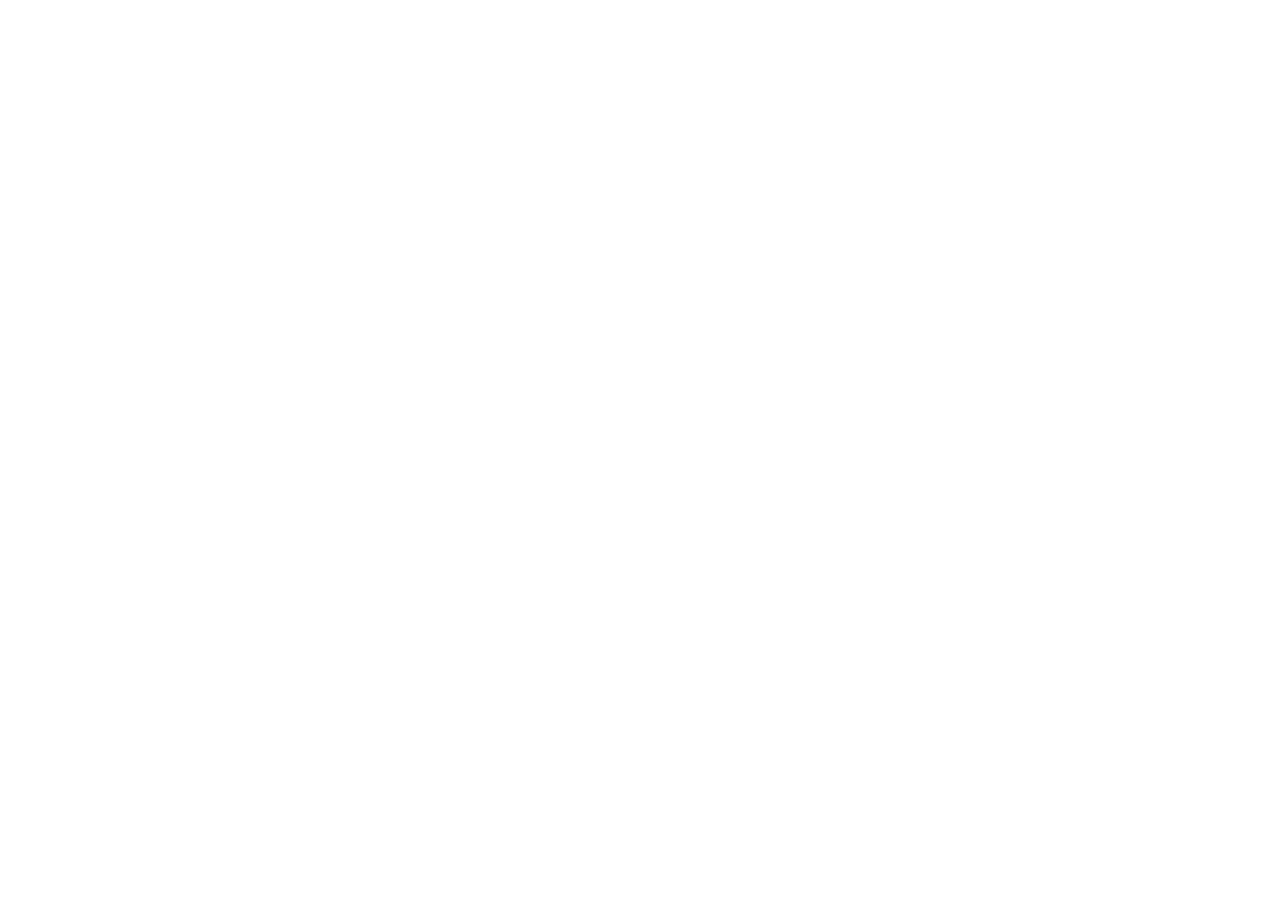
==== login.html @ c5b6c1b1 "init project" ====
<!DOCTYPE html>
<html lang="en">

<head>
    <meta charset="UTF-8">
    <meta http-equiv="X-UA-Compatible" content="IE=edge">
    <meta name="viewport" content="width=device-width, initial-scale=1.0">
    <title>Document</title>
</head>

<body>

</body>

</html>
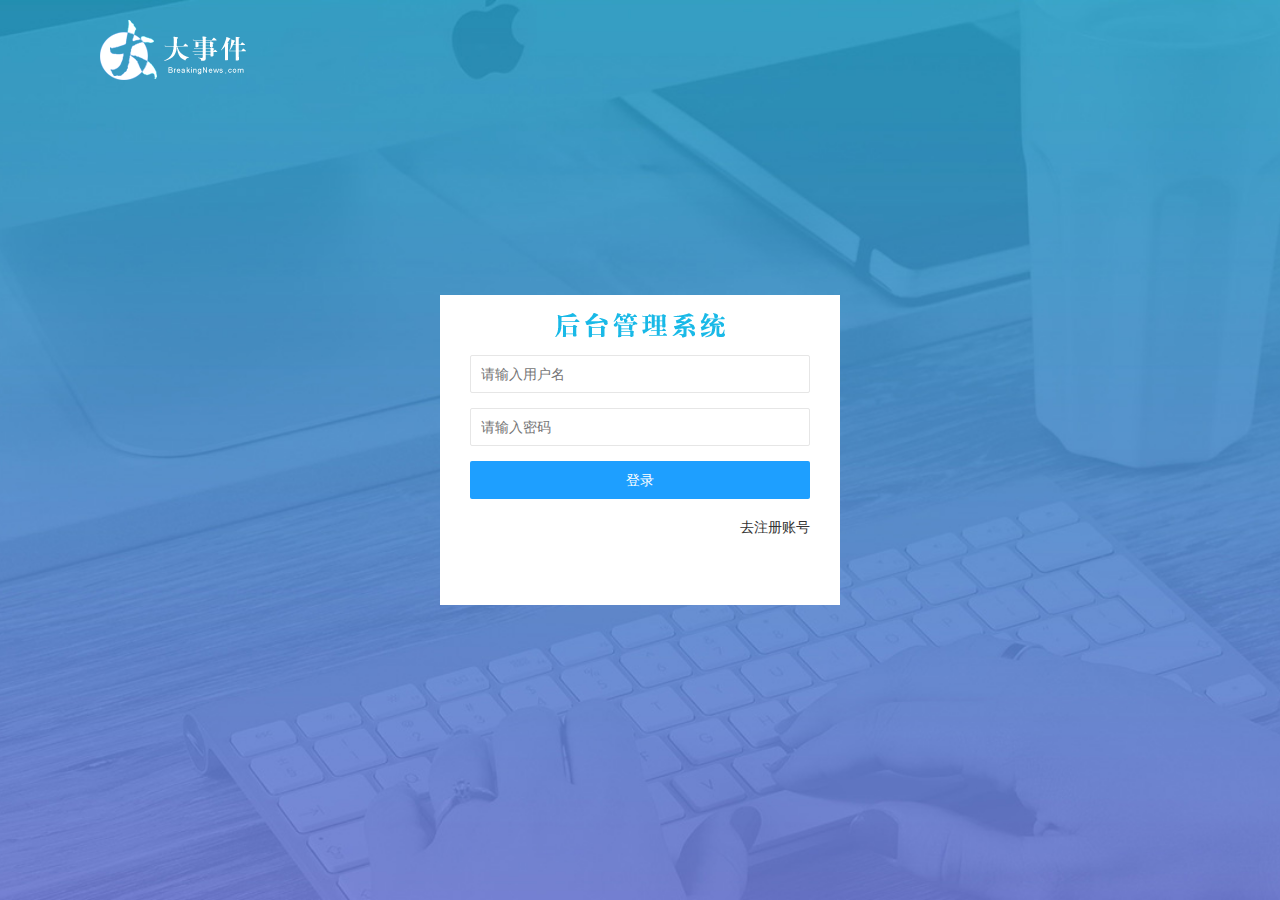
==== commit fea3f348: "把login分支存入仓库" ====
--- a/login.html
+++ b/login.html
@@ -5,11 +5,50 @@
     <meta charset="UTF-8">
     <meta http-equiv="X-UA-Compatible" content="IE=edge">
     <meta name="viewport" content="width=device-width, initial-scale=1.0">
-    <title>Document</title>
+    <title>大事件-登录/注册</title>
+    <!-- 导入layui样式表 -->
+    <link rel="stylesheet" href="/assets/lib/layui/css/layui.css">
+    <!-- 导入自己的css样式 -->
+    <link rel="stylesheet" href="./assets/css/login.css">
 </head>
 
 <body>
+    <!-- 头部log区域 -->
+    <div class="small_log">
+        <img src="/assets/images/logo.png" alt="">
+    </div>
 
+    <!-- 登录注册区 -->
+    <div class="loginAndReg">
+        <!-- 头部 -->
+        <div class="title_box"></div>
+        <!-- 登录页 -->
+        <div class="login-box">
+            <form class="layui-form" action="">
+                <div class="layui-form-item">
+                    <input type="text" name="username" required lay-verify="required" placeholder="请输入用户名" autocomplete="off" class="layui-input">
+                </div>
+                <div class="layui-form-item">
+                    <input type="password" name="password" required lay-verify="required" placeholder="请输入密码" autocomplete="off" class="layui-input">
+                </div>
+                <button class="layui-btn layui-btn-fluid layui-btn-normal" lay-submit lay-filter="formDemo">登录</button>
+                <div class="layui-form-item links">
+                    <a href="javascript:;" id="link_reg">去注册账号</a>
+                </div>
+            </form>
+
+        </div>
+        <!-- 注册页 -->
+        <div class="reg-box">
+            <a href="javascript:;" id="link_login">去登录</a>
+        </div>
+
+    </div>
+
+    <!-- 导入jquery样式 -->
+    <script src="/assets/lib/jquery.js"></script>
+    <!-- 导入自己的js样式 -->
+    <script src="/assets/js/login.js"></script>
 </body>
 
 </html>--- a/assets/lib/layui/css/layui.css
+++ b/assets/lib/layui/css/layui.css
@@ -0,0 +1,2 @@
+/** layui-v2.5.5 MIT License By https://www.layui.com */
+ .layui-inline,img{display:inline-block;vertical-align:middle}h1,h2,h3,h4,h5,h6{font-weight:400}.layui-edge,.layui-header,.layui-inline,.layui-main{position:relative}.layui-body,.layui-edge,.layui-elip{overflow:hidden}.layui-btn,.layui-edge,.layui-inline,img{vertical-align:middle}.layui-btn,.layui-disabled,.layui-icon,.layui-unselect{-moz-user-select:none;-webkit-user-select:none;-ms-user-select:none}.layui-elip,.layui-form-checkbox span,.layui-form-pane .layui-form-label{text-overflow:ellipsis;white-space:nowrap}.layui-breadcrumb,.layui-tree-btnGroup{visibility:hidden}blockquote,body,button,dd,div,dl,dt,form,h1,h2,h3,h4,h5,h6,input,li,ol,p,pre,td,textarea,th,ul{margin:0;padding:0;-webkit-tap-highlight-color:rgba(0,0,0,0)}a:active,a:hover{outline:0}img{border:none}li{list-style:none}table{border-collapse:collapse;border-spacing:0}h4,h5,h6{font-size:100%}button,input,optgroup,option,select,textarea{font-family:inherit;font-size:inherit;font-style:inherit;font-weight:inherit;outline:0}pre{white-space:pre-wrap;white-space:-moz-pre-wrap;white-space:-pre-wrap;white-space:-o-pre-wrap;word-wrap:break-word}body{line-height:24px;font:14px Helvetica Neue,Helvetica,PingFang SC,Tahoma,Arial,sans-serif}hr{height:1px;margin:10px 0;border:0;clear:both}a{color:#333;text-decoration:none}a:hover{color:#777}a cite{font-style:normal;*cursor:pointer}.layui-border-box,.layui-border-box *{box-sizing:border-box}.layui-box,.layui-box *{box-sizing:content-box}.layui-clear{clear:both;*zoom:1}.layui-clear:after{content:'\20';clear:both;*zoom:1;display:block;height:0}.layui-inline{*display:inline;*zoom:1}.layui-edge{display:inline-block;width:0;height:0;border-width:6px;border-style:dashed;border-color:transparent}.layui-edge-top{top:-4px;border-bottom-color:#999;border-bottom-style:solid}.layui-edge-right{border-left-color:#999;border-left-style:solid}.layui-edge-bottom{top:2px;border-top-color:#999;border-top-style:solid}.layui-edge-left{border-right-color:#999;border-right-style:solid}.layui-disabled,.layui-disabled:hover{color:#d2d2d2!important;cursor:not-allowed!important}.layui-circle{border-radius:100%}.layui-show{display:block!important}.layui-hide{display:none!important}@font-face{font-family:layui-icon;src:url(../font/iconfont.eot?v=250);src:url(../font/iconfont.eot?v=250#iefix) format('embedded-opentype'),url(../font/iconfont.woff2?v=250) format('woff2'),url(../font/iconfont.woff?v=250) format('woff'),url(../font/iconfont.ttf?v=250) format('truetype'),url(../font/iconfont.svg?v=250#layui-icon) format('svg')}.layui-icon{font-family:layui-icon!important;font-size:16px;font-style:normal;-webkit-font-smoothing:antialiased;-moz-osx-font-smoothing:grayscale}.layui-icon-reply-fill:before{content:"\e611"}.layui-icon-set-fill:before{content:"\e614"}.layui-icon-menu-fill:before{content:"\e60f"}.layui-icon-search:before{content:"\e615"}.layui-icon-share:before{content:"\e641"}.layui-icon-set-sm:before{content:"\e620"}.layui-icon-engine:before{content:"\e628"}.layui-icon-close:before{content:"\1006"}.layui-icon-close-fill:before{content:"\1007"}.layui-icon-chart-screen:before{content:"\e629"}.layui-icon-star:before{content:"\e600"}.layui-icon-circle-dot:before{content:"\e617"}.layui-icon-chat:before{content:"\e606"}.layui-icon-release:before{content:"\e609"}.layui-icon-list:before{content:"\e60a"}.layui-icon-chart:before{content:"\e62c"}.layui-icon-ok-circle:before{content:"\1005"}.layui-icon-layim-theme:before{content:"\e61b"}.layui-icon-table:before{content:"\e62d"}.layui-icon-right:before{content:"\e602"}.layui-icon-left:before{content:"\e603"}.layui-icon-cart-simple:before{content:"\e698"}.layui-icon-face-cry:before{content:"\e69c"}.layui-icon-face-smile:before{content:"\e6af"}.layui-icon-survey:before{content:"\e6b2"}.layui-icon-tree:before{content:"\e62e"}.layui-icon-upload-circle:before{content:"\e62f"}.layui-icon-add-circle:before{content:"\e61f"}.layui-icon-download-circle:before{content:"\e601"}.layui-icon-templeate-1:before{content:"\e630"}.layui-icon-util:before{content:"\e631"}.layui-icon-face-surprised:before{content:"\e664"}.layui-icon-edit:before{content:"\e642"}.layui-icon-speaker:before{content:"\e645"}.layui-icon-down:before{content:"\e61a"}.layui-icon-file:before{content:"\e621"}.layui-icon-layouts:before{content:"\e632"}.layui-icon-rate-half:before{content:"\e6c9"}.layui-icon-add-circle-fine:before{content:"\e608"}.layui-icon-prev-circle:before{content:"\e633"}.layui-icon-read:before{content:"\e705"}.layui-icon-404:before{content:"\e61c"}.layui-icon-carousel:before{content:"\e634"}.layui-icon-help:before{content:"\e607"}.layui-icon-code-circle:before{content:"\e635"}.layui-icon-water:before{content:"\e636"}.layui-icon-username:before{content:"\e66f"}.layui-icon-find-fill:before{content:"\e670"}.layui-icon-about:before{content:"\e60b"}.layui-icon-location:before{content:"\e715"}.layui-icon-up:before{content:"\e619"}.layui-icon-pause:before{content:"\e651"}.layui-icon-date:before{content:"\e637"}.layui-icon-layim-uploadfile:before{content:"\e61d"}.layui-icon-delete:before{content:"\e640"}.layui-icon-play:before{content:"\e652"}.layui-icon-top:before{content:"\e604"}.layui-icon-friends:before{content:"\e612"}.layui-icon-refresh-3:before{content:"\e9aa"}.layui-icon-ok:before{content:"\e605"}.layui-icon-layer:before{content:"\e638"}.layui-icon-face-smile-fine:before{content:"\e60c"}.layui-icon-dollar:before{content:"\e659"}.layui-icon-group:before{content:"\e613"}.layui-icon-layim-download:before{content:"\e61e"}.layui-icon-picture-fine:before{content:"\e60d"}.layui-icon-link:before{content:"\e64c"}.layui-icon-diamond:before{content:"\e735"}.layui-icon-log:before{content:"\e60e"}.layui-icon-rate-solid:before{content:"\e67a"}.layui-icon-fonts-del:before{content:"\e64f"}.layui-icon-unlink:before{content:"\e64d"}.layui-icon-fonts-clear:before{content:"\e639"}.layui-icon-triangle-r:before{content:"\e623"}.layui-icon-circle:before{content:"\e63f"}.layui-icon-radio:before{content:"\e643"}.layui-icon-align-center:before{content:"\e647"}.layui-icon-align-right:before{content:"\e648"}.layui-icon-align-left:before{content:"\e649"}.layui-icon-loading-1:before{content:"\e63e"}.layui-icon-return:before{content:"\e65c"}.layui-icon-fonts-strong:before{content:"\e62b"}.layui-icon-upload:before{content:"\e67c"}.layui-icon-dialogue:before{content:"\e63a"}.layui-icon-video:before{content:"\e6ed"}.layui-icon-headset:before{content:"\e6fc"}.layui-icon-cellphone-fine:before{content:"\e63b"}.layui-icon-add-1:before{content:"\e654"}.layui-icon-face-smile-b:before{content:"\e650"}.layui-icon-fonts-html:before{content:"\e64b"}.layui-icon-form:before{content:"\e63c"}.layui-icon-cart:before{content:"\e657"}.layui-icon-camera-fill:before{content:"\e65d"}.layui-icon-tabs:before{content:"\e62a"}.layui-icon-fonts-code:before{content:"\e64e"}.layui-icon-fire:before{content:"\e756"}.layui-icon-set:before{content:"\e716"}.layui-icon-fonts-u:before{content:"\e646"}.layui-icon-triangle-d:before{content:"\e625"}.layui-icon-tips:before{content:"\e702"}.layui-icon-picture:before{content:"\e64a"}.layui-icon-more-vertical:before{content:"\e671"}.layui-icon-flag:before{content:"\e66c"}.layui-icon-loading:before{content:"\e63d"}.layui-icon-fonts-i:before{content:"\e644"}.layui-icon-refresh-1:before{content:"\e666"}.layui-icon-rmb:before{content:"\e65e"}.layui-icon-home:before{content:"\e68e"}.layui-icon-user:before{content:"\e770"}.layui-icon-notice:before{content:"\e667"}.layui-icon-login-weibo:before{content:"\e675"}.layui-icon-voice:before{content:"\e688"}.layui-icon-upload-drag:before{content:"\e681"}.layui-icon-login-qq:before{content:"\e676"}.layui-icon-snowflake:before{content:"\e6b1"}.layui-icon-file-b:before{content:"\e655"}.layui-icon-template:before{content:"\e663"}.layui-icon-auz:before{content:"\e672"}.layui-icon-console:before{content:"\e665"}.layui-icon-app:before{content:"\e653"}.layui-icon-prev:before{content:"\e65a"}.layui-icon-website:before{content:"\e7ae"}.layui-icon-next:before{content:"\e65b"}.layui-icon-component:before{content:"\e857"}.layui-icon-more:before{content:"\e65f"}.layui-icon-login-wechat:before{content:"\e677"}.layui-icon-shrink-right:before{content:"\e668"}.layui-icon-spread-left:before{content:"\e66b"}.layui-icon-camera:before{content:"\e660"}.layui-icon-note:before{content:"\e66e"}.layui-icon-refresh:before{content:"\e669"}.layui-icon-female:before{content:"\e661"}.layui-icon-male:before{content:"\e662"}.layui-icon-password:before{content:"\e673"}.layui-icon-senior:before{content:"\e674"}.layui-icon-theme:before{content:"\e66a"}.layui-icon-tread:before{content:"\e6c5"}.layui-icon-praise:before{content:"\e6c6"}.layui-icon-star-fill:before{content:"\e658"}.layui-icon-rate:before{content:"\e67b"}.layui-icon-template-1:before{content:"\e656"}.layui-icon-vercode:before{content:"\e679"}.layui-icon-cellphone:before{content:"\e678"}.layui-icon-screen-full:before{content:"\e622"}.layui-icon-screen-restore:before{content:"\e758"}.layui-icon-cols:before{content:"\e610"}.layui-icon-export:before{content:"\e67d"}.layui-icon-print:before{content:"\e66d"}.layui-icon-slider:before{content:"\e714"}.layui-icon-addition:before{content:"\e624"}.layui-icon-subtraction:before{content:"\e67e"}.layui-icon-service:before{content:"\e626"}.layui-icon-transfer:before{content:"\e691"}.layui-main{width:1140px;margin:0 auto}.layui-header{z-index:1000;height:60px}.layui-header a:hover{transition:all .5s;-webkit-transition:all .5s}.layui-side{position:fixed;left:0;top:0;bottom:0;z-index:999;width:200px;overflow-x:hidden}.layui-side-scroll{position:relative;width:220px;height:100%;overflow-x:hidden}.layui-body{position:absolute;left:200px;right:0;top:0;bottom:0;z-index:998;width:auto;overflow-y:auto;box-sizing:border-box}.layui-layout-body{overflow:hidden}.layui-layout-admin .layui-header{background-color:#23262E}.layui-layout-admin .layui-side{top:60px;width:200px;overflow-x:hidden}.layui-layout-admin .layui-body{position:fixed;top:60px;bottom:44px}.layui-layout-admin .layui-main{width:auto;margin:0 15px}.layui-layout-admin .layui-footer{position:fixed;left:200px;right:0;bottom:0;height:44px;line-height:44px;padding:0 15px;background-color:#eee}.layui-layout-admin .layui-logo{position:absolute;left:0;top:0;width:200px;height:100%;line-height:60px;text-align:center;color:#009688;font-size:16px}.layui-layout-admin .layui-header .layui-nav{background:0 0}.layui-layout-left{position:absolute!important;left:200px;top:0}.layui-layout-right{position:absolute!important;right:0;top:0}.layui-container{position:relative;margin:0 auto;padding:0 15px;box-sizing:border-box}.layui-fluid{position:relative;margin:0 auto;padding:0 15px}.layui-row:after,.layui-row:before{content:'';display:block;clear:both}.layui-col-lg1,.layui-col-lg10,.layui-col-lg11,.layui-col-lg12,.layui-col-lg2,.layui-col-lg3,.layui-col-lg4,.layui-col-lg5,.layui-col-lg6,.layui-col-lg7,.layui-col-lg8,.layui-col-lg9,.layui-col-md1,.layui-col-md10,.layui-col-md11,.layui-col-md12,.layui-col-md2,.layui-col-md3,.layui-col-md4,.layui-col-md5,.layui-col-md6,.layui-col-md7,.layui-col-md8,.layui-col-md9,.layui-col-sm1,.layui-col-sm10,.layui-col-sm11,.layui-col-sm12,.layui-col-sm2,.layui-col-sm3,.layui-col-sm4,.layui-col-sm5,.layui-col-sm6,.layui-col-sm7,.layui-col-sm8,.layui-col-sm9,.layui-col-xs1,.layui-col-xs10,.layui-col-xs11,.layui-col-xs12,.layui-col-xs2,.layui-col-xs3,.layui-col-xs4,.layui-col-xs5,.layui-col-xs6,.layui-col-xs7,.layui-col-xs8,.layui-col-xs9{position:relative;display:block;box-sizing:border-box}.layui-col-xs1,.layui-col-xs10,.layui-col-xs11,.layui-col-xs12,.layui-col-xs2,.layui-col-xs3,.layui-col-xs4,.layui-col-xs5,.layui-col-xs6,.layui-col-xs7,.layui-col-xs8,.layui-col-xs9{float:left}.layui-col-xs1{width:8.33333333%}.layui-col-xs2{width:16.66666667%}.layui-col-xs3{width:25%}.layui-col-xs4{width:33.33333333%}.layui-col-xs5{width:41.66666667%}.layui-col-xs6{width:50%}.layui-col-xs7{width:58.33333333%}.layui-col-xs8{width:66.66666667%}.layui-col-xs9{width:75%}.layui-col-xs10{width:83.33333333%}.layui-col-xs11{width:91.66666667%}.layui-col-xs12{width:100%}.layui-col-xs-offset1{margin-left:8.33333333%}.layui-col-xs-offset2{margin-left:16.66666667%}.layui-col-xs-offset3{margin-left:25%}.layui-col-xs-offset4{margin-left:33.33333333%}.layui-col-xs-offset5{margin-left:41.66666667%}.layui-col-xs-offset6{margin-left:50%}.layui-col-xs-offset7{margin-left:58.33333333%}.layui-col-xs-offset8{margin-left:66.66666667%}.layui-col-xs-offset9{margin-left:75%}.layui-col-xs-offset10{margin-left:83.33333333%}.layui-col-xs-offset11{margin-left:91.66666667%}.layui-col-xs-offset12{margin-left:100%}@media screen and (max-width:768px){.layui-hide-xs{display:none!important}.layui-show-xs-block{display:block!important}.layui-show-xs-inline{display:inline!important}.layui-show-xs-inline-block{display:inline-block!important}}@media screen and (min-width:768px){.layui-container{width:750px}.layui-hide-sm{display:none!important}.layui-show-sm-block{display:block!important}.layui-show-sm-inline{display:inline!important}.layui-show-sm-inline-block{display:inline-block!important}.layui-col-sm1,.layui-col-sm10,.layui-col-sm11,.layui-col-sm12,.layui-col-sm2,.layui-col-sm3,.layui-col-sm4,.layui-col-sm5,.layui-col-sm6,.layui-col-sm7,.layui-col-sm8,.layui-col-sm9{float:left}.layui-col-sm1{width:8.33333333%}.layui-col-sm2{width:16.66666667%}.layui-col-sm3{width:25%}.layui-col-sm4{width:33.33333333%}.layui-col-sm5{width:41.66666667%}.layui-col-sm6{width:50%}.layui-col-sm7{width:58.33333333%}.layui-col-sm8{width:66.66666667%}.layui-col-sm9{width:75%}.layui-col-sm10{width:83.33333333%}.layui-col-sm11{width:91.66666667%}.layui-col-sm12{width:100%}.layui-col-sm-offset1{margin-left:8.33333333%}.layui-col-sm-offset2{margin-left:16.66666667%}.layui-col-sm-offset3{margin-left:25%}.layui-col-sm-offset4{margin-left:33.33333333%}.layui-col-sm-offset5{margin-left:41.66666667%}.layui-col-sm-offset6{margin-left:50%}.layui-col-sm-offset7{margin-left:58.33333333%}.layui-col-sm-offset8{margin-left:66.66666667%}.layui-col-sm-offset9{margin-left:75%}.layui-col-sm-offset10{margin-left:83.33333333%}.layui-col-sm-offset11{margin-left:91.66666667%}.layui-col-sm-offset12{margin-left:100%}}@media screen and (min-width:992px){.layui-container{width:970px}.layui-hide-md{display:none!important}.layui-show-md-block{display:block!important}.layui-show-md-inline{display:inline!important}.layui-show-md-inline-block{display:inline-block!important}.layui-col-md1,.layui-col-md10,.layui-col-md11,.layui-col-md12,.layui-col-md2,.layui-col-md3,.layui-col-md4,.layui-col-md5,.layui-col-md6,.layui-col-md7,.layui-col-md8,.layui-col-md9{float:left}.layui-col-md1{width:8.33333333%}.layui-col-md2{width:16.66666667%}.layui-col-md3{width:25%}.layui-col-md4{width:33.33333333%}.layui-col-md5{width:41.66666667%}.layui-col-md6{width:50%}.layui-col-md7{width:58.33333333%}.layui-col-md8{width:66.66666667%}.layui-col-md9{width:75%}.layui-col-md10{width:83.33333333%}.layui-col-md11{width:91.66666667%}.layui-col-md12{width:100%}.layui-col-md-offset1{margin-left:8.33333333%}.layui-col-md-offset2{margin-left:16.66666667%}.layui-col-md-offset3{margin-left:25%}.layui-col-md-offset4{margin-left:33.33333333%}.layui-col-md-offset5{margin-left:41.66666667%}.layui-col-md-offset6{margin-left:50%}.layui-col-md-offset7{margin-left:58.33333333%}.layui-col-md-offset8{margin-left:66.66666667%}.layui-col-md-offset9{margin-left:75%}.layui-col-md-offset10{margin-left:83.33333333%}.layui-col-md-offset11{margin-left:91.66666667%}.layui-col-md-offset12{margin-left:100%}}@media screen and (min-width:1200px){.layui-container{width:1170px}.layui-hide-lg{display:none!important}.layui-show-lg-block{display:block!important}.layui-show-lg-inline{display:inline!important}.layui-show-lg-inline-block{display:inline-block!important}.layui-col-lg1,.layui-col-lg10,.layui-col-lg11,.layui-col-lg12,.layui-col-lg2,.layui-col-lg3,.layui-col-lg4,.layui-col-lg5,.layui-col-lg6,.layui-col-lg7,.layui-col-lg8,.layui-col-lg9{float:left}.layui-col-lg1{width:8.33333333%}.layui-col-lg2{width:16.66666667%}.layui-col-lg3{width:25%}.layui-col-lg4{width:33.33333333%}.layui-col-lg5{width:41.66666667%}.layui-col-lg6{width:50%}.layui-col-lg7{width:58.33333333%}.layui-col-lg8{width:66.66666667%}.layui-col-lg9{width:75%}.layui-col-lg10{width:83.33333333%}.layui-col-lg11{width:91.66666667%}.layui-col-lg12{width:100%}.layui-col-lg-offset1{margin-left:8.33333333%}.layui-col-lg-offset2{margin-left:16.66666667%}.layui-col-lg-offset3{margin-left:25%}.layui-col-lg-offset4{margin-left:33.33333333%}.layui-col-lg-offset5{margin-left:41.66666667%}.layui-col-lg-offset6{margin-left:50%}.layui-col-lg-offset7{margin-left:58.33333333%}.layui-col-lg-offset8{margin-left:66.66666667%}.layui-col-lg-offset9{margin-left:75%}.layui-col-lg-offset10{margin-left:83.33333333%}.layui-col-lg-offset11{margin-left:91.66666667%}.layui-col-lg-offset12{margin-left:100%}}.layui-col-space1{margin:-.5px}.layui-col-space1>*{padding:.5px}.layui-col-space3{margin:-1.5px}.layui-col-space3>*{padding:1.5px}.layui-col-space5{margin:-2.5px}.layui-col-space5>*{padding:2.5px}.layui-col-space8{margin:-3.5px}.layui-col-space8>*{padding:3.5px}.layui-col-space10{margin:-5px}.layui-col-space10>*{padding:5px}.layui-col-space12{margin:-6px}.layui-col-space12>*{padding:6px}.layui-col-space15{margin:-7.5px}.layui-col-space15>*{padding:7.5px}.layui-col-space18{margin:-9px}.layui-col-space18>*{padding:9px}.layui-col-space20{margin:-10px}.layui-col-space20>*{padding:10px}.layui-col-space22{margin:-11px}.layui-col-space22>*{padding:11px}.layui-col-space25{margin:-12.5px}.layui-col-space25>*{padding:12.5px}.layui-col-space30{margin:-15px}.layui-col-space30>*{padding:15px}.layui-btn,.layui-input,.layui-select,.layui-textarea,.layui-upload-button{outline:0;-webkit-appearance:none;transition:all .3s;-webkit-transition:all .3s;box-sizing:border-box}.layui-elem-quote{margin-bottom:10px;padding:15px;line-height:22px;border-left:5px solid #009688;border-radius:0 2px 2px 0;background-color:#f2f2f2}.layui-quote-nm{border-style:solid;border-width:1px 1px 1px 5px;background:0 0}.layui-elem-field{margin-bottom:10px;padding:0;border-width:1px;border-style:solid}.layui-elem-field legend{margin-left:20px;padding:0 10px;font-size:20px;font-weight:300}.layui-field-title{margin:10px 0 20px;border-width:1px 0 0}.layui-field-box{padding:10px 15px}.layui-field-title .layui-field-box{padding:10px 0}.layui-progress{position:relative;height:6px;border-radius:20px;background-color:#e2e2e2}.layui-progress-bar{position:absolute;left:0;top:0;width:0;max-width:100%;height:6px;border-radius:20px;text-align:right;background-color:#5FB878;transition:all .3s;-webkit-transition:all .3s}.layui-progress-big,.layui-progress-big .layui-progress-bar{height:18px;line-height:18px}.layui-progress-text{position:relative;top:-20px;line-height:18px;font-size:12px;color:#666}.layui-progress-big .layui-progress-text{position:static;padding:0 10px;color:#fff}.layui-collapse{border-width:1px;border-style:solid;border-radius:2px}.layui-colla-content,.layui-colla-item{border-top-width:1px;border-top-style:solid}.layui-colla-item:first-child{border-top:none}.layui-colla-title{position:relative;height:42px;line-height:42px;padding:0 15px 0 35px;color:#333;background-color:#f2f2f2;cursor:pointer;font-size:14px;overflow:hidden}.layui-colla-content{display:none;padding:10px 15px;line-height:22px;color:#666}.layui-colla-icon{position:absolute;left:15px;top:0;font-size:14px}.layui-card{margin-bottom:15px;border-radius:2px;background-color:#fff;box-shadow:0 1px 2px 0 rgba(0,0,0,.05)}.layui-card:last-child{margin-bottom:0}.layui-card-header{position:relative;height:42px;line-height:42px;padding:0 15px;border-bottom:1px solid #f6f6f6;color:#333;border-radius:2px 2px 0 0;font-size:14px}.layui-bg-black,.layui-bg-blue,.layui-bg-cyan,.layui-bg-green,.layui-bg-orange,.layui-bg-red{color:#fff!important}.layui-card-body{position:relative;padding:10px 15px;line-height:24px}.layui-card-body[pad15]{padding:15px}.layui-card-body[pad20]{padding:20px}.layui-card-body .layui-table{margin:5px 0}.layui-card .layui-tab{margin:0}.layui-panel-window{position:relative;padding:15px;border-radius:0;border-top:5px solid #E6E6E6;background-color:#fff}.layui-auxiliar-moving{position:fixed;left:0;right:0;top:0;bottom:0;width:100%;height:100%;background:0 0;z-index:9999999999}.layui-form-label,.layui-form-mid,.layui-form-select,.layui-input-block,.layui-input-inline,.layui-textarea{position:relative}.layui-bg-red{background-color:#FF5722!important}.layui-bg-orange{background-color:#FFB800!important}.layui-bg-green{background-color:#009688!important}.layui-bg-cyan{background-color:#2F4056!important}.layui-bg-blue{background-color:#1E9FFF!important}.layui-bg-black{background-color:#393D49!important}.layui-bg-gray{background-color:#eee!important;color:#666!important}.layui-badge-rim,.layui-colla-content,.layui-colla-item,.layui-collapse,.layui-elem-field,.layui-form-pane .layui-form-item[pane],.layui-form-pane .layui-form-label,.layui-input,.layui-layedit,.layui-layedit-tool,.layui-quote-nm,.layui-select,.layui-tab-bar,.layui-tab-card,.layui-tab-title,.layui-tab-title .layui-this:after,.layui-textarea{border-color:#e6e6e6}.layui-timeline-item:before,hr{background-color:#e6e6e6}.layui-text{line-height:22px;font-size:14px;color:#666}.layui-text h1,.layui-text h2,.layui-text h3{font-weight:500;color:#333}.layui-text h1{font-size:30px}.layui-text h2{font-size:24px}.layui-text h3{font-size:18px}.layui-text a:not(.layui-btn){color:#01AAED}.layui-text a:not(.layui-btn):hover{text-decoration:underline}.layui-text ul{padding:5px 0 5px 15px}.layui-text ul li{margin-top:5px;list-style-type:disc}.layui-text em,.layui-word-aux{color:#999!important;padding:0 5px!important}.layui-btn{display:inline-block;height:38px;line-height:38px;padding:0 18px;background-color:#009688;color:#fff;white-space:nowrap;text-align:center;font-size:14px;border:none;border-radius:2px;cursor:pointer}.layui-btn:hover{opacity:.8;filter:alpha(opacity=80);color:#fff}.layui-btn:active{opacity:1;filter:alpha(opacity=100)}.layui-btn+.layui-btn{margin-left:10px}.layui-btn-container{font-size:0}.layui-btn-container .layui-btn{margin-right:10px;margin-bottom:10px}.layui-btn-container .layui-btn+.layui-btn{margin-left:0}.layui-table .layui-btn-container .layui-btn{margin-bottom:9px}.layui-btn-radius{border-radius:100px}.layui-btn .layui-icon{margin-right:3px;font-size:18px;vertical-align:bottom;vertical-align:middle\9}.layui-btn-primary{border:1px solid #C9C9C9;background-color:#fff;color:#555}.layui-btn-primary:hover{border-color:#009688;color:#333}.layui-btn-normal{background-color:#1E9FFF}.layui-btn-warm{background-color:#FFB800}.layui-btn-danger{background-color:#FF5722}.layui-btn-checked{background-color:#5FB878}.layui-btn-disabled,.layui-btn-disabled:active,.layui-btn-disabled:hover{border:1px solid #e6e6e6;background-color:#FBFBFB;color:#C9C9C9;cursor:not-allowed;opacity:1}.layui-btn-lg{height:44px;line-height:44px;padding:0 25px;font-size:16px}.layui-btn-sm{height:30px;line-height:30px;padding:0 10px;font-size:12px}.layui-btn-sm i{font-size:16px!important}.layui-btn-xs{height:22px;line-height:22px;padding:0 5px;font-size:12px}.layui-btn-xs i{font-size:14px!important}.layui-btn-group{display:inline-block;vertical-align:middle;font-size:0}.layui-btn-group .layui-btn{margin-left:0!important;margin-right:0!important;border-left:1px solid rgba(255,255,255,.5);border-radius:0}.layui-btn-group .layui-btn-primary{border-left:none}.layui-btn-group .layui-btn-primary:hover{border-color:#C9C9C9;color:#009688}.layui-btn-group .layui-btn:first-child{border-left:none;border-radius:2px 0 0 2px}.layui-btn-group .layui-btn-primary:first-child{border-left:1px solid #c9c9c9}.layui-btn-group .layui-btn:last-child{border-radius:0 2px 2px 0}.layui-btn-group .layui-btn+.layui-btn{margin-left:0}.layui-btn-group+.layui-btn-group{margin-left:10px}.layui-btn-fluid{width:100%}.layui-input,.layui-select,.layui-textarea{height:38px;line-height:1.3;line-height:38px\9;border-width:1px;border-style:solid;background-color:#fff;border-radius:2px}.layui-input::-webkit-input-placeholder,.layui-select::-webkit-input-placeholder,.layui-textarea::-webkit-input-placeholder{line-height:1.3}.layui-input,.layui-textarea{display:block;width:100%;padding-left:10px}.layui-input:hover,.layui-textarea:hover{border-color:#D2D2D2!important}.layui-input:focus,.layui-textarea:focus{border-color:#C9C9C9!important}.layui-textarea{min-height:100px;height:auto;line-height:20px;padding:6px 10px;resize:vertical}.layui-select{padding:0 10px}.layui-form input[type=checkbox],.layui-form input[type=radio],.layui-form select{display:none}.layui-form [lay-ignore]{display:initial}.layui-form-item{margin-bottom:15px;clear:both;*zoom:1}.layui-form-item:after{content:'\20';clear:both;*zoom:1;display:block;height:0}.layui-form-label{float:left;display:block;padding:9px 15px;width:80px;font-weight:400;line-height:20px;text-align:right}.layui-form-label-col{display:block;float:none;padding:9px 0;line-height:20px;text-align:left}.layui-form-item .layui-inline{margin-bottom:5px;margin-right:10px}.layui-input-block{margin-left:110px;min-height:36px}.layui-input-inline{display:inline-block;vertical-align:middle}.layui-form-item .layui-input-inline{float:left;width:190px;margin-right:10px}.layui-form-text .layui-input-inline{width:auto}.layui-form-mid{float:left;display:block;padding:9px 0!important;line-height:20px;margin-right:10px}.layui-form-danger+.layui-form-select .layui-input,.layui-form-danger:focus{border-color:#FF5722!important}.layui-form-select .layui-input{padding-right:30px;cursor:pointer}.layui-form-select .layui-edge{position:absolute;right:10px;top:50%;margin-top:-3px;cursor:pointer;border-width:6px;border-top-color:#c2c2c2;border-top-style:solid;transition:all .3s;-webkit-transition:all .3s}.layui-form-select dl{display:none;position:absolute;left:0;top:42px;padding:5px 0;z-index:899;min-width:100%;border:1px solid #d2d2d2;max-height:300px;overflow-y:auto;background-color:#fff;border-radius:2px;box-shadow:0 2px 4px rgba(0,0,0,.12);box-sizing:border-box}.layui-form-select dl dd,.layui-form-select dl dt{padding:0 10px;line-height:36px;white-space:nowrap;overflow:hidden;text-overflow:ellipsis}.layui-form-select dl dt{font-size:12px;color:#999}.layui-form-select dl dd{cursor:pointer}.layui-form-select dl dd:hover{background-color:#f2f2f2;-webkit-transition:.5s all;transition:.5s all}.layui-form-select .layui-select-group dd{padding-left:20px}.layui-form-select dl dd.layui-select-tips{padding-left:10px!important;color:#999}.layui-form-select dl dd.layui-this{background-color:#5FB878;color:#fff}.layui-form-checkbox,.layui-form-select dl dd.layui-disabled{background-color:#fff}.layui-form-selected dl{display:block}.layui-form-checkbox,.layui-form-checkbox *,.layui-form-switch{display:inline-block;vertical-align:middle}.layui-form-selected .layui-edge{margin-top:-9px;-webkit-transform:rotate(180deg);transform:rotate(180deg);margin-top:-3px\9}:root .layui-form-selected .layui-edge{margin-top:-9px\0/IE9}.layui-form-selectup dl{top:auto;bottom:42px}.layui-select-none{margin:5px 0;text-align:center;color:#999}.layui-select-disabled .layui-disabled{border-color:#eee!important}.layui-select-disabled .layui-edge{border-top-color:#d2d2d2}.layui-form-checkbox{position:relative;height:30px;line-height:30px;margin-right:10px;padding-right:30px;cursor:pointer;font-size:0;-webkit-transition:.1s linear;transition:.1s linear;box-sizing:border-box}.layui-form-checkbox span{padding:0 10px;height:100%;font-size:14px;border-radius:2px 0 0 2px;background-color:#d2d2d2;color:#fff;overflow:hidden}.layui-form-checkbox:hover span{background-color:#c2c2c2}.layui-form-checkbox i{position:absolute;right:0;top:0;width:30px;height:28px;border:1px solid #d2d2d2;border-left:none;border-radius:0 2px 2px 0;color:#fff;font-size:20px;text-align:center}.layui-form-checkbox:hover i{border-color:#c2c2c2;color:#c2c2c2}.layui-form-checked,.layui-form-checked:hover{border-color:#5FB878}.layui-form-checked span,.layui-form-checked:hover span{background-color:#5FB878}.layui-form-checked i,.layui-form-checked:hover i{color:#5FB878}.layui-form-item .layui-form-checkbox{margin-top:4px}.layui-form-checkbox[lay-skin=primary]{height:auto!important;line-height:normal!important;min-width:18px;min-height:18px;border:none!important;margin-right:0;padding-left:28px;padding-right:0;background:0 0}.layui-form-checkbox[lay-skin=primary] span{padding-left:0;padding-right:15px;line-height:18px;background:0 0;color:#666}.layui-form-checkbox[lay-skin=primary] i{right:auto;left:0;width:16px;height:16px;line-height:16px;border:1px solid #d2d2d2;font-size:12px;border-radius:2px;background-color:#fff;-webkit-transition:.1s linear;transition:.1s linear}.layui-form-checkbox[lay-skin=primary]:hover i{border-color:#5FB878;color:#fff}.layui-form-checked[lay-skin=primary] i{border-color:#5FB878!important;background-color:#5FB878;color:#fff}.layui-checkbox-disbaled[lay-skin=primary] span{background:0 0!important;color:#c2c2c2}.layui-checkbox-disbaled[lay-skin=primary]:hover i{border-color:#d2d2d2}.layui-form-item .layui-form-checkbox[lay-skin=primary]{margin-top:10px}.layui-form-switch{position:relative;height:22px;line-height:22px;min-width:35px;padding:0 5px;margin-top:8px;border:1px solid #d2d2d2;border-radius:20px;cursor:pointer;background-color:#fff;-webkit-transition:.1s linear;transition:.1s linear}.layui-form-switch i{position:absolute;left:5px;top:3px;width:16px;height:16px;border-radius:20px;background-color:#d2d2d2;-webkit-transition:.1s linear;transition:.1s linear}.layui-form-switch em{position:relative;top:0;width:25px;margin-left:21px;padding:0!important;text-align:center!important;color:#999!important;font-style:normal!important;font-size:12px}.layui-form-onswitch{border-color:#5FB878;background-color:#5FB878}.layui-checkbox-disbaled,.layui-checkbox-disbaled i{border-color:#e2e2e2!important}.layui-form-onswitch i{left:100%;margin-left:-21px;background-color:#fff}.layui-form-onswitch em{margin-left:5px;margin-right:21px;color:#fff!important}.layui-checkbox-disbaled span{background-color:#e2e2e2!important}.layui-checkbox-disbaled:hover i{color:#fff!important}[lay-radio]{display:none}.layui-form-radio,.layui-form-radio *{display:inline-block;vertical-align:middle}.layui-form-radio{line-height:28px;margin:6px 10px 0 0;padding-right:10px;cursor:pointer;font-size:0}.layui-form-radio *{font-size:14px}.layui-form-radio>i{margin-right:8px;font-size:22px;color:#c2c2c2}.layui-form-radio>i:hover,.layui-form-radioed>i{color:#5FB878}.layui-radio-disbaled>i{color:#e2e2e2!important}.layui-form-pane .layui-form-label{width:110px;padding:8px 15px;height:38px;line-height:20px;border-width:1px;border-style:solid;border-radius:2px 0 0 2px;text-align:center;background-color:#FBFBFB;overflow:hidden;box-sizing:border-box}.layui-form-pane .layui-input-inline{margin-left:-1px}.layui-form-pane .layui-input-block{margin-left:110px;left:-1px}.layui-form-pane .layui-input{border-radius:0 2px 2px 0}.layui-form-pane .layui-form-text .layui-form-label{float:none;width:100%;border-radius:2px;box-sizing:border-box;text-align:left}.layui-form-pane .layui-form-text .layui-input-inline{display:block;margin:0;top:-1px;clear:both}.layui-form-pane .layui-form-text .layui-input-block{margin:0;left:0;top:-1px}.layui-form-pane .layui-form-text .layui-textarea{min-height:100px;border-radius:0 0 2px 2px}.layui-form-pane .layui-form-checkbox{margin:4px 0 4px 10px}.layui-form-pane .layui-form-radio,.layui-form-pane .layui-form-switch{margin-top:6px;margin-left:10px}.layui-form-pane .layui-form-item[pane]{position:relative;border-width:1px;border-style:solid}.layui-form-pane .layui-form-item[pane] .layui-form-label{position:absolute;left:0;top:0;height:100%;border-width:0 1px 0 0}.layui-form-pane .layui-form-item[pane] .layui-input-inline{margin-left:110px}@media screen and (max-width:450px){.layui-form-item .layui-form-label{text-overflow:ellipsis;overflow:hidden;white-space:nowrap}.layui-form-item .layui-inline{display:block;margin-right:0;margin-bottom:20px;clear:both}.layui-form-item .layui-inline:after{content:'\20';clear:both;display:block;height:0}.layui-form-item .layui-input-inline{display:block;float:none;left:-3px;width:auto;margin:0 0 10px 112px}.layui-form-item .layui-input-inline+.layui-form-mid{margin-left:110px;top:-5px;padding:0}.layui-form-item .layui-form-checkbox{margin-right:5px;margin-bottom:5px}}.layui-layedit{border-width:1px;border-style:solid;border-radius:2px}.layui-layedit-tool{padding:3px 5px;border-bottom-width:1px;border-bottom-style:solid;font-size:0}.layedit-tool-fixed{position:fixed;top:0;border-top:1px solid #e2e2e2}.layui-layedit-tool .layedit-tool-mid,.layui-layedit-tool .layui-icon{display:inline-block;vertical-align:middle;text-align:center;font-size:14px}.layui-layedit-tool .layui-icon{position:relative;width:32px;height:30px;line-height:30px;margin:3px 5px;color:#777;cursor:pointer;border-radius:2px}.layui-layedit-tool .layui-icon:hover{color:#393D49}.layui-layedit-tool .layui-icon:active{color:#000}.layui-layedit-tool .layedit-tool-active{background-color:#e2e2e2;color:#000}.layui-layedit-tool .layui-disabled,.layui-layedit-tool .layui-disabled:hover{color:#d2d2d2;cursor:not-allowed}.layui-layedit-tool .layedit-tool-mid{width:1px;height:18px;margin:0 10px;background-color:#d2d2d2}.layedit-tool-html{width:50px!important;font-size:30px!important}.layedit-tool-b,.layedit-tool-code,.layedit-tool-help{font-size:16px!important}.layedit-tool-d,.layedit-tool-face,.layedit-tool-image,.layedit-tool-unlink{font-size:18px!important}.layedit-tool-image input{position:absolute;font-size:0;left:0;top:0;width:100%;height:100%;opacity:.01;filter:Alpha(opacity=1);cursor:pointer}.layui-layedit-iframe iframe{display:block;width:100%}#LAY_layedit_code{overflow:hidden}.layui-laypage{display:inline-block;*display:inline;*zoom:1;vertical-align:middle;margin:10px 0;font-size:0}.layui-laypage>a:first-child,.layui-laypage>a:first-child em{border-radius:2px 0 0 2px}.layui-laypage>a:last-child,.layui-laypage>a:last-child em{border-radius:0 2px 2px 0}.layui-laypage>:first-child{margin-left:0!important}.layui-laypage>:last-child{margin-right:0!important}.layui-laypage a,.layui-laypage button,.layui-laypage input,.layui-laypage select,.layui-laypage span{border:1px solid #e2e2e2}.layui-laypage a,.layui-laypage span{display:inline-block;*display:inline;*zoom:1;vertical-align:middle;padding:0 15px;height:28px;line-height:28px;margin:0 -1px 5px 0;background-color:#fff;color:#333;font-size:12px}.layui-flow-more a *,.layui-laypage input,.layui-table-view select[lay-ignore]{display:inline-block}.layui-laypage a:hover{color:#009688}.layui-laypage em{font-style:normal}.layui-laypage .layui-laypage-spr{color:#999;font-weight:700}.layui-laypage a{text-decoration:none}.layui-laypage .layui-laypage-curr{position:relative}.layui-laypage .layui-laypage-curr em{position:relative;color:#fff}.layui-laypage .layui-laypage-curr .layui-laypage-em{position:absolute;left:-1px;top:-1px;padding:1px;width:100%;height:100%;background-color:#009688}.layui-laypage-em{border-radius:2px}.layui-laypage-next em,.layui-laypage-prev em{font-family:Sim sun;font-size:16px}.layui-laypage .layui-laypage-count,.layui-laypage .layui-laypage-limits,.layui-laypage .layui-laypage-refresh,.layui-laypage .layui-laypage-skip{margin-left:10px;margin-right:10px;padding:0;border:none}.layui-laypage .layui-laypage-limits,.layui-laypage .layui-laypage-refresh{vertical-align:top}.layui-laypage .layui-laypage-refresh i{font-size:18px;cursor:pointer}.layui-laypage select{height:22px;padding:3px;border-radius:2px;cursor:pointer}.layui-laypage .layui-laypage-skip{height:30px;line-height:30px;color:#999}.layui-laypage button,.layui-laypage input{height:30px;line-height:30px;border-radius:2px;vertical-align:top;background-color:#fff;box-sizing:border-box}.layui-laypage input{width:40px;margin:0 10px;padding:0 3px;text-align:center}.layui-laypage input:focus,.layui-laypage select:focus{border-color:#009688!important}.layui-laypage button{margin-left:10px;padding:0 10px;cursor:pointer}.layui-table,.layui-table-view{margin:10px 0}.layui-flow-more{margin:10px 0;text-align:center;color:#999;font-size:14px}.layui-flow-more a{height:32px;line-height:32px}.layui-flow-more a *{vertical-align:top}.layui-flow-more a cite{padding:0 20px;border-radius:3px;background-color:#eee;color:#333;font-style:normal}.layui-flow-more a cite:hover{opacity:.8}.layui-flow-more a i{font-size:30px;color:#737383}.layui-table{width:100%;background-color:#fff;color:#666}.layui-table tr{transition:all .3s;-webkit-transition:all .3s}.layui-table th{text-align:left;font-weight:400}.layui-table tbody tr:hover,.layui-table thead tr,.layui-table-click,.layui-table-header,.layui-table-hover,.layui-table-mend,.layui-table-patch,.layui-table-tool,.layui-table-total,.layui-table-total tr,.layui-table[lay-even] tr:nth-child(even){background-color:#f2f2f2}.layui-table td,.layui-table th,.layui-table-col-set,.layui-table-fixed-r,.layui-table-grid-down,.layui-table-header,.layui-table-page,.layui-table-tips-main,.layui-table-tool,.layui-table-total,.layui-table-view,.layui-table[lay-skin=line],.layui-table[lay-skin=row]{border-width:1px;border-style:solid;border-color:#e6e6e6}.layui-table td,.layui-table th{position:relative;padding:9px 15px;min-height:20px;line-height:20px;font-size:14px}.layui-table[lay-skin=line] td,.layui-table[lay-skin=line] th{border-width:0 0 1px}.layui-table[lay-skin=row] td,.layui-table[lay-skin=row] th{border-width:0 1px 0 0}.layui-table[lay-skin=nob] td,.layui-table[lay-skin=nob] th{border:none}.layui-table img{max-width:100px}.layui-table[lay-size=lg] td,.layui-table[lay-size=lg] th{padding:15px 30px}.layui-table-view .layui-table[lay-size=lg] .layui-table-cell{height:40px;line-height:40px}.layui-table[lay-size=sm] td,.layui-table[lay-size=sm] th{font-size:12px;padding:5px 10px}.layui-table-view .layui-table[lay-size=sm] .layui-table-cell{height:20px;line-height:20px}.layui-table[lay-data]{display:none}.layui-table-box{position:relative;overflow:hidden}.layui-table-view .layui-table{position:relative;width:auto;margin:0}.layui-table-view .layui-table[lay-skin=line]{border-width:0 1px 0 0}.layui-table-view .layui-table[lay-skin=row]{border-width:0 0 1px}.layui-table-view .layui-table td,.layui-table-view .layui-table th{padding:5px 0;border-top:none;border-left:none}.layui-table-view .layui-table th.layui-unselect .layui-table-cell span{cursor:pointer}.layui-table-view .layui-table td{cursor:default}.layui-table-view .layui-table td[data-edit=text]{cursor:text}.layui-table-view .layui-form-checkbox[lay-skin=primary] i{width:18px;height:18px}.layui-table-view .layui-form-radio{line-height:0;padding:0}.layui-table-view .layui-form-radio>i{margin:0;font-size:20px}.layui-table-init{position:absolute;left:0;top:0;width:100%;height:100%;text-align:center;z-index:110}.layui-table-init .layui-icon{position:absolute;left:50%;top:50%;margin:-15px 0 0 -15px;font-size:30px;color:#c2c2c2}.layui-table-header{border-width:0 0 1px;overflow:hidden}.layui-table-header .layui-table{margin-bottom:-1px}.layui-table-tool .layui-inline[lay-event]{position:relative;width:26px;height:26px;padding:5px;line-height:16px;margin-right:10px;text-align:center;color:#333;border:1px solid #ccc;cursor:pointer;-webkit-transition:.5s all;transition:.5s all}.layui-table-tool .layui-inline[lay-event]:hover{border:1px solid #999}.layui-table-tool-temp{padding-right:120px}.layui-table-tool-self{position:absolute;right:17px;top:10px}.layui-table-tool .layui-table-tool-self .layui-inline[lay-event]{margin:0 0 0 10px}.layui-table-tool-panel{position:absolute;top:29px;left:-1px;padding:5px 0;min-width:150px;min-height:40px;border:1px solid #d2d2d2;text-align:left;overflow-y:auto;background-color:#fff;box-shadow:0 2px 4px rgba(0,0,0,.12)}.layui-table-cell,.layui-table-tool-panel li{overflow:hidden;text-overflow:ellipsis;white-space:nowrap}.layui-table-tool-panel li{padding:0 10px;line-height:30px;-webkit-transition:.5s all;transition:.5s all}.layui-table-tool-panel li .layui-form-checkbox[lay-skin=primary]{width:100%;padding-left:28px}.layui-table-tool-panel li:hover{background-color:#f2f2f2}.layui-table-tool-panel li .layui-form-checkbox[lay-skin=primary] i{position:absolute;left:0;top:0}.layui-table-tool-panel li .layui-form-checkbox[lay-skin=primary] span{padding:0}.layui-table-tool .layui-table-tool-self .layui-table-tool-panel{left:auto;right:-1px}.layui-table-col-set{position:absolute;right:0;top:0;width:20px;height:100%;border-width:0 0 0 1px;background-color:#fff}.layui-table-sort{width:10px;height:20px;margin-left:5px;cursor:pointer!important}.layui-table-sort .layui-edge{position:absolute;left:5px;border-width:5px}.layui-table-sort .layui-table-sort-asc{top:3px;border-top:none;border-bottom-style:solid;border-bottom-color:#b2b2b2}.layui-table-sort .layui-table-sort-asc:hover{border-bottom-color:#666}.layui-table-sort .layui-table-sort-desc{bottom:5px;border-bottom:none;border-top-style:solid;border-top-color:#b2b2b2}.layui-table-sort .layui-table-sort-desc:hover{border-top-color:#666}.layui-table-sort[lay-sort=asc] .layui-table-sort-asc{border-bottom-color:#000}.layui-table-sort[lay-sort=desc] .layui-table-sort-desc{border-top-color:#000}.layui-table-cell{height:28px;line-height:28px;padding:0 15px;position:relative;box-sizing:border-box}.layui-table-cell .layui-form-checkbox[lay-skin=primary]{top:-1px;padding:0}.layui-table-cell .layui-table-link{color:#01AAED}.laytable-cell-checkbox,.laytable-cell-numbers,.laytable-cell-radio,.laytable-cell-space{padding:0;text-align:center}.layui-table-body{position:relative;overflow:auto;margin-right:-1px;margin-bottom:-1px}.layui-table-body .layui-none{line-height:26px;padding:15px;text-align:center;color:#999}.layui-table-fixed{position:absolute;left:0;top:0;z-index:101}.layui-table-fixed .layui-table-body{overflow:hidden}.layui-table-fixed-l{box-shadow:0 -1px 8px rgba(0,0,0,.08)}.layui-table-fixed-r{left:auto;right:-1px;border-width:0 0 0 1px;box-shadow:-1px 0 8px rgba(0,0,0,.08)}.layui-table-fixed-r .layui-table-header{position:relative;overflow:visible}.layui-table-mend{position:absolute;right:-49px;top:0;height:100%;width:50px}.layui-table-tool{position:relative;z-index:890;width:100%;min-height:50px;line-height:30px;padding:10px 15px;border-width:0 0 1px}.layui-table-tool .layui-btn-container{margin-bottom:-10px}.layui-table-page,.layui-table-total{border-width:1px 0 0;margin-bottom:-1px;overflow:hidden}.layui-table-page{position:relative;width:100%;padding:7px 7px 0;height:41px;font-size:12px;white-space:nowrap}.layui-table-page>div{height:26px}.layui-table-page .layui-laypage{margin:0}.layui-table-page .layui-laypage a,.layui-table-page .layui-laypage span{height:26px;line-height:26px;margin-bottom:10px;border:none;background:0 0}.layui-table-page .layui-laypage a,.layui-table-page .layui-laypage span.layui-laypage-curr{padding:0 12px}.layui-table-page .layui-laypage span{margin-left:0;padding:0}.layui-table-page .layui-laypage .layui-laypage-prev{margin-left:-7px!important}.layui-table-page .layui-laypage .layui-laypage-curr .layui-laypage-em{left:0;top:0;padding:0}.layui-table-page .layui-laypage button,.layui-table-page .layui-laypage input{height:26px;line-height:26px}.layui-table-page .layui-laypage input{width:40px}.layui-table-page .layui-laypage button{padding:0 10px}.layui-table-page select{height:18px}.layui-table-patch .layui-table-cell{padding:0;width:30px}.layui-table-edit{position:absolute;left:0;top:0;width:100%;height:100%;padding:0 14px 1px;border-radius:0;box-shadow:1px 1px 20px rgba(0,0,0,.15)}.layui-table-edit:focus{border-color:#5FB878!important}select.layui-table-edit{padding:0 0 0 10px;border-color:#C9C9C9}.layui-table-view .layui-form-checkbox,.layui-table-view .layui-form-radio,.layui-table-view .layui-form-switch{top:0;margin:0;box-sizing:content-box}.layui-table-view .layui-form-checkbox{top:-1px;height:26px;line-height:26px}.layui-table-view .layui-form-checkbox i{height:26px}.layui-table-grid .layui-table-cell{overflow:visible}.layui-table-grid-down{position:absolute;top:0;right:0;width:26px;height:100%;padding:5px 0;border-width:0 0 0 1px;text-align:center;background-color:#fff;color:#999;cursor:pointer}.layui-table-grid-down .layui-icon{position:absolute;top:50%;left:50%;margin:-8px 0 0 -8px}.layui-table-grid-down:hover{background-color:#fbfbfb}body .layui-table-tips .layui-layer-content{background:0 0;padding:0;box-shadow:0 1px 6px rgba(0,0,0,.12)}.layui-table-tips-main{margin:-44px 0 0 -1px;max-height:150px;padding:8px 15px;font-size:14px;overflow-y:scroll;background-color:#fff;color:#666}.layui-table-tips-c{position:absolute;right:-3px;top:-13px;width:20px;height:20px;padding:3px;cursor:pointer;background-color:#666;border-radius:50%;color:#fff}.layui-table-tips-c:hover{background-color:#777}.layui-table-tips-c:before{position:relative;right:-2px}.layui-upload-file{display:none!important;opacity:.01;filter:Alpha(opacity=1)}.layui-upload-drag,.layui-upload-form,.layui-upload-wrap{display:inline-block}.layui-upload-list{margin:10px 0}.layui-upload-choose{padding:0 10px;color:#999}.layui-upload-drag{position:relative;padding:30px;border:1px dashed #e2e2e2;background-color:#fff;text-align:center;cursor:pointer;color:#999}.layui-upload-drag .layui-icon{font-size:50px;color:#009688}.layui-upload-drag[lay-over]{border-color:#009688}.layui-upload-iframe{position:absolute;width:0;height:0;border:0;visibility:hidden}.layui-upload-wrap{position:relative;vertical-align:middle}.layui-upload-wrap .layui-upload-file{display:block!important;position:absolute;left:0;top:0;z-index:10;font-size:100px;width:100%;height:100%;opacity:.01;filter:Alpha(opacity=1);cursor:pointer}.layui-transfer-active,.layui-transfer-box{display:inline-block;vertical-align:middle}.layui-transfer-box,.layui-transfer-header,.layui-transfer-search{border-width:0;border-style:solid;border-color:#e6e6e6}.layui-transfer-box{position:relative;border-width:1px;width:200px;height:360px;border-radius:2px;background-color:#fff}.layui-transfer-box .layui-form-checkbox{width:100%;margin:0!important}.layui-transfer-header{height:38px;line-height:38px;padding:0 10px;border-bottom-width:1px}.layui-transfer-search{position:relative;padding:10px;border-bottom-width:1px}.layui-transfer-search .layui-input{height:32px;padding-left:30px;font-size:12px}.layui-transfer-search .layui-icon-search{position:absolute;left:20px;top:50%;margin-top:-8px;color:#666}.layui-transfer-active{margin:0 15px}.layui-transfer-active .layui-btn{display:block;margin:0;padding:0 15px;background-color:#5FB878;border-color:#5FB878;color:#fff}.layui-transfer-active .layui-btn-disabled{background-color:#FBFBFB;border-color:#e6e6e6;color:#C9C9C9}.layui-transfer-active .layui-btn:first-child{margin-bottom:15px}.layui-transfer-active .layui-btn .layui-icon{margin:0;font-size:14px!important}.layui-transfer-data{padding:5px 0;overflow:auto}.layui-transfer-data li{height:32px;line-height:32px;padding:0 10px}.layui-transfer-data li:hover{background-color:#f2f2f2;transition:.5s all}.layui-transfer-data .layui-none{padding:15px 10px;text-align:center;color:#999}.layui-nav{position:relative;padding:0 20px;background-color:#393D49;color:#fff;border-radius:2px;font-size:0;box-sizing:border-box}.layui-nav *{font-size:14px}.layui-nav .layui-nav-item{position:relative;display:inline-block;*display:inline;*zoom:1;vertical-align:middle;line-height:60px}.layui-nav .layui-nav-item a{display:block;padding:0 20px;color:#fff;color:rgba(255,255,255,.7);transition:all .3s;-webkit-transition:all .3s}.layui-nav .layui-this:after,.layui-nav-bar,.layui-nav-tree .layui-nav-itemed:after{position:absolute;left:0;top:0;width:0;height:5px;background-color:#5FB878;transition:all .2s;-webkit-transition:all .2s}.layui-nav-bar{z-index:1000}.layui-nav .layui-nav-item a:hover,.layui-nav .layui-this a{color:#fff}.layui-nav .layui-this:after{content:'';top:auto;bottom:0;width:100%}.layui-nav-img{width:30px;height:30px;margin-right:10px;border-radius:50%}.layui-nav .layui-nav-more{content:'';width:0;height:0;border-style:solid dashed dashed;border-color:#fff transparent transparent;overflow:hidden;cursor:pointer;transition:all .2s;-webkit-transition:all .2s;position:absolute;top:50%;right:3px;margin-top:-3px;border-width:6px;border-top-color:rgba(255,255,255,.7)}.layui-nav .layui-nav-mored,.layui-nav-itemed>a .layui-nav-more{margin-top:-9px;border-style:dashed dashed solid;border-color:transparent transparent #fff}.layui-nav-child{display:none;position:absolute;left:0;top:65px;min-width:100%;line-height:36px;padding:5px 0;box-shadow:0 2px 4px rgba(0,0,0,.12);border:1px solid #d2d2d2;background-color:#fff;z-index:100;border-radius:2px;white-space:nowrap}.layui-nav .layui-nav-child a{color:#333}.layui-nav .layui-nav-child a:hover{background-color:#f2f2f2;color:#000}.layui-nav-child dd{position:relative}.layui-nav .layui-nav-child dd.layui-this a,.layui-nav-child dd.layui-this{background-color:#5FB878;color:#fff}.layui-nav-child dd.layui-this:after{display:none}.layui-nav-tree{width:200px;padding:0}.layui-nav-tree .layui-nav-item{display:block;width:100%;line-height:45px}.layui-nav-tree .layui-nav-item a{position:relative;height:45px;line-height:45px;text-overflow:ellipsis;overflow:hidden;white-space:nowrap}.layui-nav-tree .layui-nav-item a:hover{background-color:#4E5465}.layui-nav-tree .layui-nav-bar{width:5px;height:0;background-color:#009688}.layui-nav-tree .layui-nav-child dd.layui-this,.layui-nav-tree .layui-nav-child dd.layui-this a,.layui-nav-tree .layui-this,.layui-nav-tree .layui-this>a,.layui-nav-tree .layui-this>a:hover{background-color:#009688;color:#fff}.layui-nav-tree .layui-this:after{display:none}.layui-nav-itemed>a,.layui-nav-tree .layui-nav-title a,.layui-nav-tree .layui-nav-title a:hover{color:#fff!important}.layui-nav-tree .layui-nav-child{position:relative;z-index:0;top:0;border:none;box-shadow:none}.layui-nav-tree .layui-nav-child a{height:40px;line-height:40px;color:#fff;color:rgba(255,255,255,.7)}.layui-nav-tree .layui-nav-child,.layui-nav-tree .layui-nav-child a:hover{background:0 0;color:#fff}.layui-nav-tree .layui-nav-more{right:10px}.layui-nav-itemed>.layui-nav-child{display:block;padding:0;background-color:rgba(0,0,0,.3)!important}.layui-nav-itemed>.layui-nav-child>.layui-this>.layui-nav-child{display:block}.layui-nav-side{position:fixed;top:0;bottom:0;left:0;overflow-x:hidden;z-index:999}.layui-bg-blue .layui-nav-bar,.layui-bg-blue .layui-nav-itemed:after,.layui-bg-blue .layui-this:after{background-color:#93D1FF}.layui-bg-blue .layui-nav-child dd.layui-this{background-color:#1E9FFF}.layui-bg-blue .layui-nav-itemed>a,.layui-nav-tree.layui-bg-blue .layui-nav-title a,.layui-nav-tree.layui-bg-blue .layui-nav-title a:hover{background-color:#007DDB!important}.layui-breadcrumb{font-size:0}.layui-breadcrumb>*{font-size:14px}.layui-breadcrumb a{color:#999!important}.layui-breadcrumb a:hover{color:#5FB878!important}.layui-breadcrumb a cite{color:#666;font-style:normal}.layui-breadcrumb span[lay-separator]{margin:0 10px;color:#999}.layui-tab{margin:10px 0;text-align:left!important}.layui-tab[overflow]>.layui-tab-title{overflow:hidden}.layui-tab-title{position:relative;left:0;height:40px;white-space:nowrap;font-size:0;border-bottom-width:1px;border-bottom-style:solid;transition:all .2s;-webkit-transition:all .2s}.layui-tab-title li{display:inline-block;*display:inline;*zoom:1;vertical-align:middle;font-size:14px;transition:all .2s;-webkit-transition:all .2s;position:relative;line-height:40px;min-width:65px;padding:0 15px;text-align:center;cursor:pointer}.layui-tab-title li a{display:block}.layui-tab-title .layui-this{color:#000}.layui-tab-title .layui-this:after{position:absolute;left:0;top:0;content:'';width:100%;height:41px;border-width:1px;border-style:solid;border-bottom-color:#fff;border-radius:2px 2px 0 0;box-sizing:border-box;pointer-events:none}.layui-tab-bar{position:absolute;right:0;top:0;z-index:10;width:30px;height:39px;line-height:39px;border-width:1px;border-style:solid;border-radius:2px;text-align:center;background-color:#fff;cursor:pointer}.layui-tab-bar .layui-icon{position:relative;display:inline-block;top:3px;transition:all .3s;-webkit-transition:all .3s}.layui-tab-item{display:none}.layui-tab-more{padding-right:30px;height:auto!important;white-space:normal!important}.layui-tab-more li.layui-this:after{border-bottom-color:#e2e2e2;border-radius:2px}.layui-tab-more .layui-tab-bar .layui-icon{top:-2px;top:3px\9;-webkit-transform:rotate(180deg);transform:rotate(180deg)}:root .layui-tab-more .layui-tab-bar .layui-icon{top:-2px\0/IE9}.layui-tab-content{padding:10px}.layui-tab-title li .layui-tab-close{position:relative;display:inline-block;width:18px;height:18px;line-height:20px;margin-left:8px;top:1px;text-align:center;font-size:14px;color:#c2c2c2;transition:all .2s;-webkit-transition:all .2s}.layui-tab-title li .layui-tab-close:hover{border-radius:2px;background-color:#FF5722;color:#fff}.layui-tab-brief>.layui-tab-title .layui-this{color:#009688}.layui-tab-brief>.layui-tab-more li.layui-this:after,.layui-tab-brief>.layui-tab-title .layui-this:after{border:none;border-radius:0;border-bottom:2px solid #5FB878}.layui-tab-brief[overflow]>.layui-tab-title .layui-this:after{top:-1px}.layui-tab-card{border-width:1px;border-style:solid;border-radius:2px;box-shadow:0 2px 5px 0 rgba(0,0,0,.1)}.layui-tab-card>.layui-tab-title{background-color:#f2f2f2}.layui-tab-card>.layui-tab-title li{margin-right:-1px;margin-left:-1px}.layui-tab-card>.layui-tab-title .layui-this{background-color:#fff}.layui-tab-card>.layui-tab-title .layui-this:after{border-top:none;border-width:1px;border-bottom-color:#fff}.layui-tab-card>.layui-tab-title .layui-tab-bar{height:40px;line-height:40px;border-radius:0;border-top:none;border-right:none}.layui-tab-card>.layui-tab-more .layui-this{background:0 0;color:#5FB878}.layui-tab-card>.layui-tab-more .layui-this:after{border:none}.layui-timeline{padding-left:5px}.layui-timeline-item{position:relative;padding-bottom:20px}.layui-timeline-axis{position:absolute;left:-5px;top:0;z-index:10;width:20px;height:20px;line-height:20px;background-color:#fff;color:#5FB878;border-radius:50%;text-align:center;cursor:pointer}.layui-timeline-axis:hover{color:#FF5722}.layui-timeline-item:before{content:'';position:absolute;left:5px;top:0;z-index:0;width:1px;height:100%}.layui-timeline-item:last-child:before{display:none}.layui-timeline-item:first-child:before{display:block}.layui-timeline-content{padding-left:25px}.layui-timeline-title{position:relative;margin-bottom:10px}.layui-badge,.layui-badge-dot,.layui-badge-rim{position:relative;display:inline-block;padding:0 6px;font-size:12px;text-align:center;background-color:#FF5722;color:#fff;border-radius:2px}.layui-badge{height:18px;line-height:18px}.layui-badge-dot{width:8px;height:8px;padding:0;border-radius:50%}.layui-badge-rim{height:18px;line-height:18px;border-width:1px;border-style:solid;background-color:#fff;color:#666}.layui-btn .layui-badge,.layui-btn .layui-badge-dot{margin-left:5px}.layui-nav .layui-badge,.layui-nav .layui-badge-dot{position:absolute;top:50%;margin:-8px 6px 0}.layui-tab-title .layui-badge,.layui-tab-title .layui-badge-dot{left:5px;top:-2px}.layui-carousel{position:relative;left:0;top:0;background-color:#f8f8f8}.layui-carousel>[carousel-item]{position:relative;width:100%;height:100%;overflow:hidden}.layui-carousel>[carousel-item]:before{position:absolute;content:'\e63d';left:50%;top:50%;width:100px;line-height:20px;margin:-10px 0 0 -50px;text-align:center;color:#c2c2c2;font-family:layui-icon!important;font-size:30px;font-style:normal;-webkit-font-smoothing:antialiased;-moz-osx-font-smoothing:grayscale}.layui-carousel>[carousel-item]>*{display:none;position:absolute;left:0;top:0;width:100%;height:100%;background-color:#f8f8f8;transition-duration:.3s;-webkit-transition-duration:.3s}.layui-carousel-updown>*{-webkit-transition:.3s ease-in-out up;transition:.3s ease-in-out up}.layui-carousel-arrow{display:none\9;opacity:0;position:absolute;left:10px;top:50%;margin-top:-18px;width:36px;height:36px;line-height:36px;text-align:center;font-size:20px;border:0;border-radius:50%;background-color:rgba(0,0,0,.2);color:#fff;-webkit-transition-duration:.3s;transition-duration:.3s;cursor:pointer}.layui-carousel-arrow[lay-type=add]{left:auto!important;right:10px}.layui-carousel:hover .layui-carousel-arrow[lay-type=add],.layui-carousel[lay-arrow=always] .layui-carousel-arrow[lay-type=add]{right:20px}.layui-carousel[lay-arrow=always] .layui-carousel-arrow{opacity:1;left:20px}.layui-carousel[lay-arrow=none] .layui-carousel-arrow{display:none}.layui-carousel-arrow:hover,.layui-carousel-ind ul:hover{background-color:rgba(0,0,0,.35)}.layui-carousel:hover .layui-carousel-arrow{display:block\9;opacity:1;left:20px}.layui-carousel-ind{position:relative;top:-35px;width:100%;line-height:0!important;text-align:center;font-size:0}.layui-carousel[lay-indicator=outside]{margin-bottom:30px}.layui-carousel[lay-indicator=outside] .layui-carousel-ind{top:10px}.layui-carousel[lay-indicator=outside] .layui-carousel-ind ul{background-color:rgba(0,0,0,.5)}.layui-carousel[lay-indicator=none] .layui-carousel-ind{display:none}.layui-carousel-ind ul{display:inline-block;padding:5px;background-color:rgba(0,0,0,.2);border-radius:10px;-webkit-transition-duration:.3s;transition-duration:.3s}.layui-carousel-ind li{display:inline-block;width:10px;height:10px;margin:0 3px;font-size:14px;background-color:#e2e2e2;background-color:rgba(255,255,255,.5);border-radius:50%;cursor:pointer;-webkit-transition-duration:.3s;transition-duration:.3s}.layui-carousel-ind li:hover{background-color:rgba(255,255,255,.7)}.layui-carousel-ind li.layui-this{background-color:#fff}.layui-carousel>[carousel-item]>.layui-carousel-next,.layui-carousel>[carousel-item]>.layui-carousel-prev,.layui-carousel>[carousel-item]>.layui-this{display:block}.layui-carousel>[carousel-item]>.layui-this{left:0}.layui-carousel>[carousel-item]>.layui-carousel-prev{left:-100%}.layui-carousel>[carousel-item]>.layui-carousel-next{left:100%}.layui-carousel>[carousel-item]>.layui-carousel-next.layui-carousel-left,.layui-carousel>[carousel-item]>.layui-carousel-prev.layui-carousel-right{left:0}.layui-carousel>[carousel-item]>.layui-this.layui-carousel-left{left:-100%}.layui-carousel>[carousel-item]>.layui-this.layui-carousel-right{left:100%}.layui-carousel[lay-anim=updown] .layui-carousel-arrow{left:50%!important;top:20px;margin:0 0 0 -18px}.layui-carousel[lay-anim=updown]>[carousel-item]>*,.layui-carousel[lay-anim=fade]>[carousel-item]>*{left:0!important}.layui-carousel[lay-anim=updown] .layui-carousel-arrow[lay-type=add]{top:auto!important;bottom:20px}.layui-carousel[lay-anim=updown] .layui-carousel-ind{position:absolute;top:50%;right:20px;width:auto;height:auto}.layui-carousel[lay-anim=updown] .layui-carousel-ind ul{padding:3px 5px}.layui-carousel[lay-anim=updown] .layui-carousel-ind li{display:block;margin:6px 0}.layui-carousel[lay-anim=updown]>[carousel-item]>.layui-this{top:0}.layui-carousel[lay-anim=updown]>[carousel-item]>.layui-carousel-prev{top:-100%}.layui-carousel[lay-anim=updown]>[carousel-item]>.layui-carousel-next{top:100%}.layui-carousel[lay-anim=updown]>[carousel-item]>.layui-carousel-next.layui-carousel-left,.layui-carousel[lay-anim=updown]>[carousel-item]>.layui-carousel-prev.layui-carousel-right{top:0}.layui-carousel[lay-anim=updown]>[carousel-item]>.layui-this.layui-carousel-left{top:-100%}.layui-carousel[lay-anim=updown]>[carousel-item]>.layui-this.layui-carousel-right{top:100%}.layui-carousel[lay-anim=fade]>[carousel-item]>.layui-carousel-next,.layui-carousel[lay-anim=fade]>[carousel-item]>.layui-carousel-prev{opacity:0}.layui-carousel[lay-anim=fade]>[carousel-item]>.layui-carousel-next.layui-carousel-left,.layui-carousel[lay-anim=fade]>[carousel-item]>.layui-carousel-prev.layui-carousel-right{opacity:1}.layui-carousel[lay-anim=fade]>[carousel-item]>.layui-this.layui-carousel-left,.layui-carousel[lay-anim=fade]>[carousel-item]>.layui-this.layui-carousel-right{opacity:0}.layui-fixbar{position:fixed;right:15px;bottom:15px;z-index:999999}.layui-fixbar li{width:50px;height:50px;line-height:50px;margin-bottom:1px;text-align:center;cursor:pointer;font-size:30px;background-color:#9F9F9F;color:#fff;border-radius:2px;opacity:.95}.layui-fixbar li:hover{opacity:.85}.layui-fixbar li:active{opacity:1}.layui-fixbar .layui-fixbar-top{display:none;font-size:40px}body .layui-util-face{border:none;background:0 0}body .layui-util-face .layui-layer-content{padding:0;background-color:#fff;color:#666;box-shadow:none}.layui-util-face .layui-layer-TipsG{display:none}.layui-util-face ul{position:relative;width:372px;padding:10px;border:1px solid #D9D9D9;background-color:#fff;box-shadow:0 0 20px rgba(0,0,0,.2)}.layui-util-face ul li{cursor:pointer;float:left;border:1px solid #e8e8e8;height:22px;width:26px;overflow:hidden;margin:-1px 0 0 -1px;padding:4px 2px;text-align:center}.layui-util-face ul li:hover{position:relative;z-index:2;border:1px solid #eb7350;background:#fff9ec}.layui-code{position:relative;margin:10px 0;padding:15px;line-height:20px;border:1px solid #ddd;border-left-width:6px;background-color:#F2F2F2;color:#333;font-family:Courier New;font-size:12px}.layui-rate,.layui-rate *{display:inline-block;vertical-align:middle}.layui-rate{padding:10px 5px 10px 0;font-size:0}.layui-rate li i.layui-icon{font-size:20px;color:#FFB800;margin-right:5px;transition:all .3s;-webkit-transition:all .3s}.layui-rate li i:hover{cursor:pointer;transform:scale(1.12);-webkit-transform:scale(1.12)}.layui-rate[readonly] li i:hover{cursor:default;transform:scale(1)}.layui-colorpicker{width:26px;height:26px;border:1px solid #e6e6e6;padding:5px;border-radius:2px;line-height:24px;display:inline-block;cursor:pointer;transition:all .3s;-webkit-transition:all .3s}.layui-colorpicker:hover{border-color:#d2d2d2}.layui-colorpicker.layui-colorpicker-lg{width:34px;height:34px;line-height:32px}.layui-colorpicker.layui-colorpicker-sm{width:24px;height:24px;line-height:22px}.layui-colorpicker.layui-colorpicker-xs{width:22px;height:22px;line-height:20px}.layui-colorpicker-trigger-bgcolor{display:block;background:url([data-uri]);border-radius:2px}.layui-colorpicker-trigger-span{display:block;height:100%;box-sizing:border-box;border:1px solid rgba(0,0,0,.15);border-radius:2px;text-align:center}.layui-colorpicker-trigger-i{display:inline-block;color:#FFF;font-size:12px}.layui-colorpicker-trigger-i.layui-icon-close{color:#999}.layui-colorpicker-main{position:absolute;z-index:66666666;width:280px;padding:7px;background:#FFF;border:1px solid #d2d2d2;border-radius:2px;box-shadow:0 2px 4px rgba(0,0,0,.12)}.layui-colorpicker-main-wrapper{height:180px;position:relative}.layui-colorpicker-basis{width:260px;height:100%;position:relative}.layui-colorpicker-basis-white{width:100%;height:100%;position:absolute;top:0;left:0;background:linear-gradient(90deg,#FFF,hsla(0,0%,100%,0))}.layui-colorpicker-basis-black{width:100%;height:100%;position:absolute;top:0;left:0;background:linear-gradient(0deg,#000,transparent)}.layui-colorpicker-basis-cursor{width:10px;height:10px;border:1px solid #FFF;border-radius:50%;position:absolute;top:-3px;right:-3px;cursor:pointer}.layui-colorpicker-side{position:absolute;top:0;right:0;width:12px;height:100%;background:linear-gradient(red,#FF0,#0F0,#0FF,#00F,#F0F,red)}.layui-colorpicker-side-slider{width:100%;height:5px;box-shadow:0 0 1px #888;box-sizing:border-box;background:#FFF;border-radius:1px;border:1px solid #f0f0f0;cursor:pointer;position:absolute;left:0}.layui-colorpicker-main-alpha{display:none;height:12px;margin-top:7px;background:url([data-uri])}.layui-colorpicker-alpha-bgcolor{height:100%;position:relative}.layui-colorpicker-alpha-slider{width:5px;height:100%;box-shadow:0 0 1px #888;box-sizing:border-box;background:#FFF;border-radius:1px;border:1px solid #f0f0f0;cursor:pointer;position:absolute;top:0}.layui-colorpicker-main-pre{padding-top:7px;font-size:0}.layui-colorpicker-pre{width:20px;height:20px;border-radius:2px;display:inline-block;margin-left:6px;margin-bottom:7px;cursor:pointer}.layui-colorpicker-pre:nth-child(11n+1){margin-left:0}.layui-colorpicker-pre-isalpha{background:url([data-uri])}.layui-colorpicker-pre.layui-this{box-shadow:0 0 3px 2px rgba(0,0,0,.15)}.layui-colorpicker-pre>div{height:100%;border-radius:2px}.layui-colorpicker-main-input{text-align:right;padding-top:7px}.layui-colorpicker-main-input .layui-btn-container .layui-btn{margin:0 0 0 10px}.layui-colorpicker-main-input div.layui-inline{float:left;margin-right:10px;font-size:14px}.layui-colorpicker-main-input input.layui-input{width:150px;height:30px;color:#666}.layui-slider{height:4px;background:#e2e2e2;border-radius:3px;position:relative;cursor:pointer}.layui-slider-bar{border-radius:3px;position:absolute;height:100%}.layui-slider-step{position:absolute;top:0;width:4px;height:4px;border-radius:50%;background:#FFF;-webkit-transform:translateX(-50%);transform:translateX(-50%)}.layui-slider-wrap{width:36px;height:36px;position:absolute;top:-16px;-webkit-transform:translateX(-50%);transform:translateX(-50%);z-index:10;text-align:center}.layui-slider-wrap-btn{width:12px;height:12px;border-radius:50%;background:#FFF;display:inline-block;vertical-align:middle;cursor:pointer;transition:.3s}.layui-slider-wrap:after{content:"";height:100%;display:inline-block;vertical-align:middle}.layui-slider-wrap-btn.layui-slider-hover,.layui-slider-wrap-btn:hover{transform:scale(1.2)}.layui-slider-wrap-btn.layui-disabled:hover{transform:scale(1)!important}.layui-slider-tips{position:absolute;top:-42px;z-index:66666666;white-space:nowrap;display:none;-webkit-transform:translateX(-50%);transform:translateX(-50%);color:#FFF;background:#000;border-radius:3px;height:25px;line-height:25px;padding:0 10px}.layui-slider-tips:after{content:'';position:absolute;bottom:-12px;left:50%;margin-left:-6px;width:0;height:0;border-width:6px;border-style:solid;border-color:#000 transparent transparent}.layui-slider-input{width:70px;height:32px;border:1px solid #e6e6e6;border-radius:3px;font-size:16px;line-height:32px;position:absolute;right:0;top:-15px}.layui-slider-input-btn{display:none;position:absolute;top:0;right:0;width:20px;height:100%;border-left:1px solid #d2d2d2}.layui-slider-input-btn i{cursor:pointer;position:absolute;right:0;bottom:0;width:20px;height:50%;font-size:12px;line-height:16px;text-align:center;color:#999}.layui-slider-input-btn i:first-child{top:0;border-bottom:1px solid #d2d2d2}.layui-slider-input-txt{height:100%;font-size:14px}.layui-slider-input-txt input{height:100%;border:none}.layui-slider-input-btn i:hover{color:#009688}.layui-slider-vertical{width:4px;margin-left:34px}.layui-slider-vertical .layui-slider-bar{width:4px}.layui-slider-vertical .layui-slider-step{top:auto;left:0;-webkit-transform:translateY(50%);transform:translateY(50%)}.layui-slider-vertical .layui-slider-wrap{top:auto;left:-16px;-webkit-transform:translateY(50%);transform:translateY(50%)}.layui-slider-vertical .layui-slider-tips{top:auto;left:2px}@media \0screen{.layui-slider-wrap-btn{margin-left:-20px}.layui-slider-vertical .layui-slider-wrap-btn{margin-left:0;margin-bottom:-20px}.layui-slider-vertical .layui-slider-tips{margin-left:-8px}.layui-slider>span{margin-left:8px}}.layui-tree{line-height:22px}.layui-tree .layui-form-checkbox{margin:0!important}.layui-tree-set{width:100%;position:relative}.layui-tree-pack{display:none;padding-left:20px;position:relative}.layui-tree-iconClick,.layui-tree-main{display:inline-block;vertical-align:middle}.layui-tree-line .layui-tree-pack{padding-left:27px}.layui-tree-line .layui-tree-set .layui-tree-set:after{content:'';position:absolute;top:14px;left:-9px;width:17px;height:0;border-top:1px dotted #c0c4cc}.layui-tree-entry{position:relative;padding:3px 0;height:20px;white-space:nowrap}.layui-tree-entry:hover{background-color:#eee}.layui-tree-line .layui-tree-entry:hover{background-color:rgba(0,0,0,0)}.layui-tree-line .layui-tree-entry:hover .layui-tree-txt{color:#999;text-decoration:underline;transition:.3s}.layui-tree-main{cursor:pointer;padding-right:10px}.layui-tree-line .layui-tree-set:before{content:'';position:absolute;top:0;left:-9px;width:0;height:100%;border-left:1px dotted #c0c4cc}.layui-tree-line .layui-tree-set.layui-tree-setLineShort:before{height:13px}.layui-tree-line .layui-tree-set.layui-tree-setHide:before{height:0}.layui-tree-iconClick{position:relative;height:20px;line-height:20px;margin:0 10px;color:#c0c4cc}.layui-tree-icon{height:12px;line-height:12px;width:12px;text-align:center;border:1px solid #c0c4cc}.layui-tree-iconClick .layui-icon{font-size:18px}.layui-tree-icon .layui-icon{font-size:12px;color:#666}.layui-tree-iconArrow{padding:0 5px}.layui-tree-iconArrow:after{content:'';position:absolute;left:4px;top:3px;z-index:100;width:0;height:0;border-width:5px;border-style:solid;border-color:transparent transparent transparent #c0c4cc;transition:.5s}.layui-tree-btnGroup,.layui-tree-editInput{position:relative;vertical-align:middle;display:inline-block}.layui-tree-spread>.layui-tree-entry>.layui-tree-iconClick>.layui-tree-iconArrow:after{transform:rotate(90deg) translate(3px,4px)}.layui-tree-txt{display:inline-block;vertical-align:middle;color:#555}.layui-tree-search{margin-bottom:15px;color:#666}.layui-tree-btnGroup .layui-icon{display:inline-block;vertical-align:middle;padding:0 2px;cursor:pointer}.layui-tree-btnGroup .layui-icon:hover{color:#999;transition:.3s}.layui-tree-entry:hover .layui-tree-btnGroup{visibility:visible}.layui-tree-editInput{height:20px;line-height:20px;padding:0 3px;border:none;background-color:rgba(0,0,0,.05)}.layui-tree-emptyText{text-align:center;color:#999}.layui-anim{-webkit-animation-duration:.3s;animation-duration:.3s;-webkit-animation-fill-mode:both;animation-fill-mode:both}.layui-anim.layui-icon{display:inline-block}.layui-anim-loop{-webkit-animation-iteration-count:infinite;animation-iteration-count:infinite}.layui-trans,.layui-trans a{transition:all .3s;-webkit-transition:all .3s}@-webkit-keyframes layui-rotate{from{-webkit-transform:rotate(0)}to{-webkit-transform:rotate(360deg)}}@keyframes layui-rotate{from{transform:rotate(0)}to{transform:rotate(360deg)}}.layui-anim-rotate{-webkit-animation-name:layui-rotate;animation-name:layui-rotate;-webkit-animation-duration:1s;animation-duration:1s;-webkit-animation-timing-function:linear;animation-timing-function:linear}@-webkit-keyframes layui-up{from{-webkit-transform:translate3d(0,100%,0);opacity:.3}to{-webkit-transform:translate3d(0,0,0);opacity:1}}@keyframes layui-up{from{transform:translate3d(0,100%,0);opacity:.3}to{transform:translate3d(0,0,0);opacity:1}}.layui-anim-up{-webkit-animation-name:layui-up;animation-name:layui-up}@-webkit-keyframes layui-upbit{from{-webkit-transform:translate3d(0,30px,0);opacity:.3}to{-webkit-transform:translate3d(0,0,0);opacity:1}}@keyframes layui-upbit{from{transform:translate3d(0,30px,0);opacity:.3}to{transform:translate3d(0,0,0);opacity:1}}.layui-anim-upbit{-webkit-animation-name:layui-upbit;animation-name:layui-upbit}@-webkit-keyframes layui-scale{0%{opacity:.3;-webkit-transform:scale(.5)}100%{opacity:1;-webkit-transform:scale(1)}}@keyframes layui-scale{0%{opacity:.3;-ms-transform:scale(.5);transform:scale(.5)}100%{opacity:1;-ms-transform:scale(1);transform:scale(1)}}.layui-anim-scale{-webkit-animation-name:layui-scale;animation-name:layui-scale}@-webkit-keyframes layui-scale-spring{0%{opacity:.5;-webkit-transform:scale(.5)}80%{opacity:.8;-webkit-transform:scale(1.1)}100%{opacity:1;-webkit-transform:scale(1)}}@keyframes layui-scale-spring{0%{opacity:.5;transform:scale(.5)}80%{opacity:.8;transform:scale(1.1)}100%{opacity:1;transform:scale(1)}}.layui-anim-scaleSpring{-webkit-animation-name:layui-scale-spring;animation-name:layui-scale-spring}@-webkit-keyframes layui-fadein{0%{opacity:0}100%{opacity:1}}@keyframes layui-fadein{0%{opacity:0}100%{opacity:1}}.layui-anim-fadein{-webkit-animation-name:layui-fadein;animation-name:layui-fadein}@-webkit-keyframes layui-fadeout{0%{opacity:1}100%{opacity:0}}@keyframes layui-fadeout{0%{opacity:1}100%{opacity:0}}.layui-anim-fadeout{-webkit-animation-name:layui-fadeout;animation-name:layui-fadeout}--- a/assets/css/login.css
+++ b/assets/css/login.css
@@ -0,0 +1,43 @@
+ body,
+ html {
+     margin: 0;
+     padding: 0;
+     width: 100%;
+     height: 100%;
+     background: url('/assets/images/login_bg.jpg') no-repeat center;
+     background-size: cover;
+ }
+ 
+ .small_log {
+     margin-left: 100px;
+     padding-top: 20px;
+ }
+ 
+ .loginAndReg {
+     width: 400px;
+     height: 310px;
+     background-color: #fff;
+     position: absolute;
+     left: 50%;
+     top: 50%;
+     transform: translate(-50%, -50%);
+ }
+ 
+ .title_box {
+     height: 60px;
+     background: url('/assets/images/login_title.png') no-repeat center;
+ }
+ 
+ .layui-form {
+     padding: 0 30px;
+ }
+ 
+ .reg-box {
+     display: none;
+ }
+ 
+ .links {
+     display: flex;
+     justify-content: flex-end;
+     padding-top: 20px;
+ }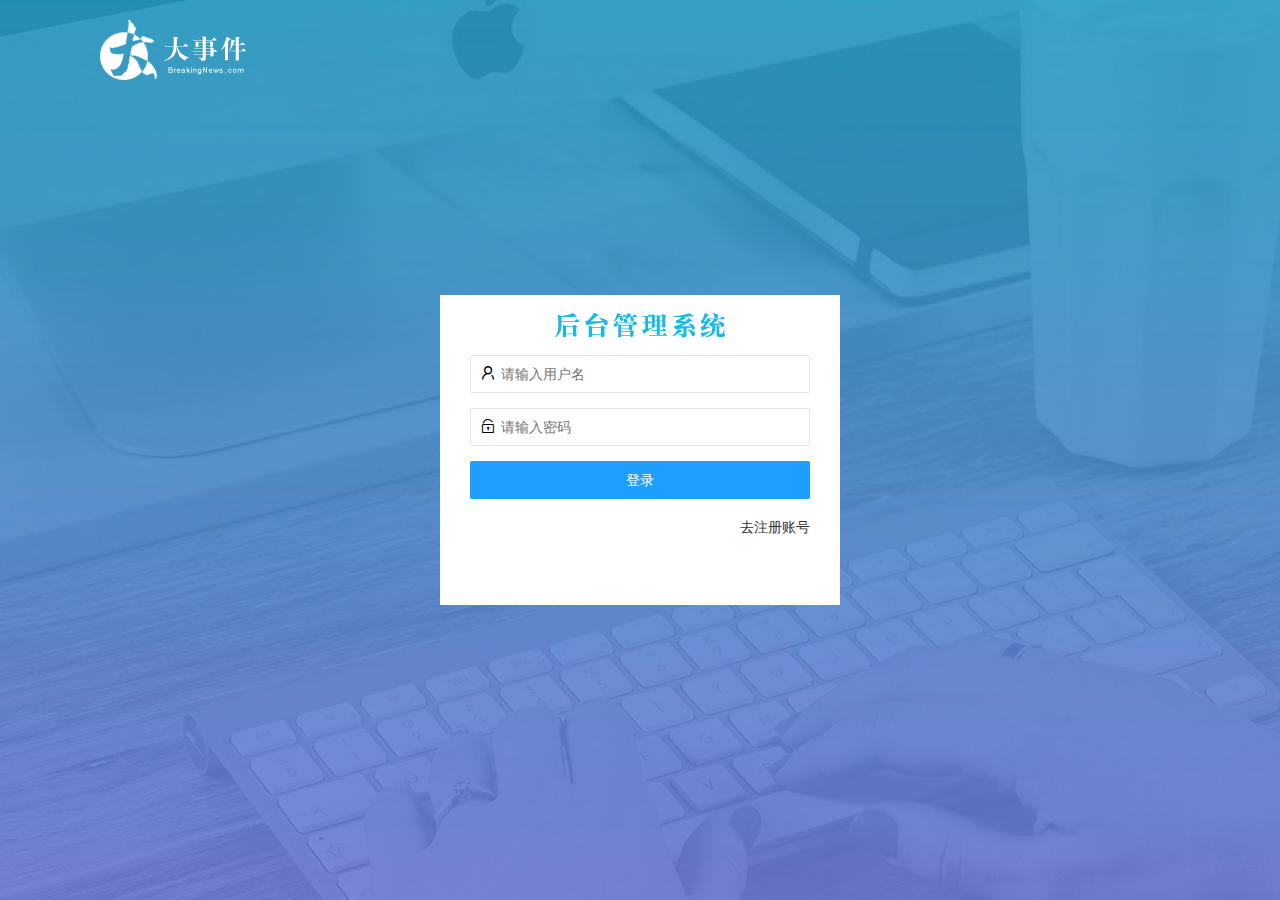
==== commit 0454d5dc: "完成了登录和注册功能的开发" ====
--- a/login.html
+++ b/login.html
@@ -22,16 +22,26 @@
     <div class="loginAndReg">
         <!-- 头部 -->
         <div class="title_box"></div>
+
         <!-- 登录页 -->
         <div class="login-box">
-            <form class="layui-form" action="">
+            <!-- 登录表单 -->
+            <form class="layui-form" id="form_login">
+                <!-- 用户名框 -->
                 <div class="layui-form-item">
-                    <input type="text" name="username" required lay-verify="required" placeholder="请输入用户名" autocomplete="off" class="layui-input">
+                    <i class="layui-icon layui-icon-username"></i>
+                    <input type="text" name="username" required lay-verify="required" placeholder="请输入用户名"
+                        autocomplete="off" class="layui-input" />
                 </div>
+                <!-- 密码框 -->
                 <div class="layui-form-item">
-                    <input type="password" name="password" required lay-verify="required" placeholder="请输入密码" autocomplete="off" class="layui-input">
+                    <i class="layui-icon layui-icon-password"></i>
+                    <input type="password" name="password" required lay-verify="required|pwd" placeholder="请输入密码"
+                        autocomplete="off" class="layui-input" />
                 </div>
+                <!-- 登录按钮 -->
                 <button class="layui-btn layui-btn-fluid layui-btn-normal" lay-submit lay-filter="formDemo">登录</button>
+                <!-- 注册链接 -->
                 <div class="layui-form-item links">
                     <a href="javascript:;" id="link_reg">去注册账号</a>
                 </div>
@@ -40,13 +50,42 @@
         </div>
         <!-- 注册页 -->
         <div class="reg-box">
-            <a href="javascript:;" id="link_login">去登录</a>
+            <!-- 注册表单 -->
+            <form class="layui-form" id="form_reg">
+                <!-- 用户名框 -->
+                <div class="layui-form-item">
+                    <i class="layui-icon layui-icon-username"></i>
+                    <input type="text" name="username" required lay-verify="required" placeholder="请输入用户名"
+                        autocomplete="off" class="layui-input" />
+                </div>
+                <!-- 密码框 -->
+                <div class="layui-form-item">
+                    <i class="layui-icon layui-icon-password"></i>
+                    <input type="password" name="password" required lay-verify="required|pwd" placeholder="请输入密码"
+                        autocomplete="off" class="layui-input" />
+                </div>
+                <!-- 确认密码框 -->
+                <div class="layui-form-item">
+                    <i class="layui-icon layui-icon-password"></i>
+                    <input type="password" name="repassword" required lay-verify="required|pwd|repwd"
+                        placeholder="再次确认密码" autocomplete="off" class="layui-input" />
+                </div>
+                <!-- 注册按钮 -->
+                <button class="layui-btn layui-btn-fluid layui-btn-normal" lay-submit lay-filter="formDemo">注册</button>
+                <!-- 注册链接 -->
+                <div class="layui-form-item links">
+                    <a href="javascript:;" id="link_login">去登录</a>
+                </div>
+            </form>
         </div>
 
     </div>
-
+    <!-- 导入layui js样式 -->
+    <script src="/assets/lib/layui/layui.all.js"></script>
     <!-- 导入jquery样式 -->
     <script src="/assets/lib/jquery.js"></script>
+    <!-- 导入自己定义的路径拼接js -->
+    <script src="/assets/js/baseApi.js"></script>
     <!-- 导入自己的js样式 -->
     <script src="/assets/js/login.js"></script>
 </body>
--- a/assets/css/login.css
+++ b/assets/css/login.css
@@ -1,43 +1,57 @@
- body,
- html {
-     margin: 0;
-     padding: 0;
-     width: 100%;
-     height: 100%;
-     background: url('/assets/images/login_bg.jpg') no-repeat center;
-     background-size: cover;
- }
- 
- .small_log {
-     margin-left: 100px;
-     padding-top: 20px;
- }
- 
- .loginAndReg {
-     width: 400px;
-     height: 310px;
-     background-color: #fff;
-     position: absolute;
-     left: 50%;
-     top: 50%;
-     transform: translate(-50%, -50%);
- }
- 
- .title_box {
-     height: 60px;
-     background: url('/assets/images/login_title.png') no-repeat center;
- }
- 
- .layui-form {
-     padding: 0 30px;
- }
- 
- .reg-box {
-     display: none;
- }
- 
- .links {
-     display: flex;
-     justify-content: flex-end;
-     padding-top: 20px;
- }+body,
+html {
+  margin: 0;
+  padding: 0;
+  width: 100%;
+  height: 100%;
+  background: url("/assets/images/login_bg.jpg") no-repeat center;
+  background-size: cover;
+}
+
+.small_log {
+  margin-left: 100px;
+  padding-top: 20px;
+}
+
+.loginAndReg {
+  width: 400px;
+  height: 310px;
+  background-color: #fff;
+  position: absolute;
+  left: 50%;
+  top: 50%;
+  transform: translate(-50%, -50%);
+}
+
+.title_box {
+  height: 60px;
+  background: url("/assets/images/login_title.png") no-repeat center;
+}
+
+.layui-form {
+  padding: 0 30px;
+}
+
+.reg-box {
+  display: none;
+}
+
+.links {
+  display: flex;
+  justify-content: flex-end;
+  padding-top: 20px;
+}
+
+.layui-form-item {
+  position: relative;
+}
+
+.layui-icon {
+  position: absolute;
+  left: 10px;
+  top: 10px;
+}
+
+.layui-input {
+  padding-left: 30px;
+}
